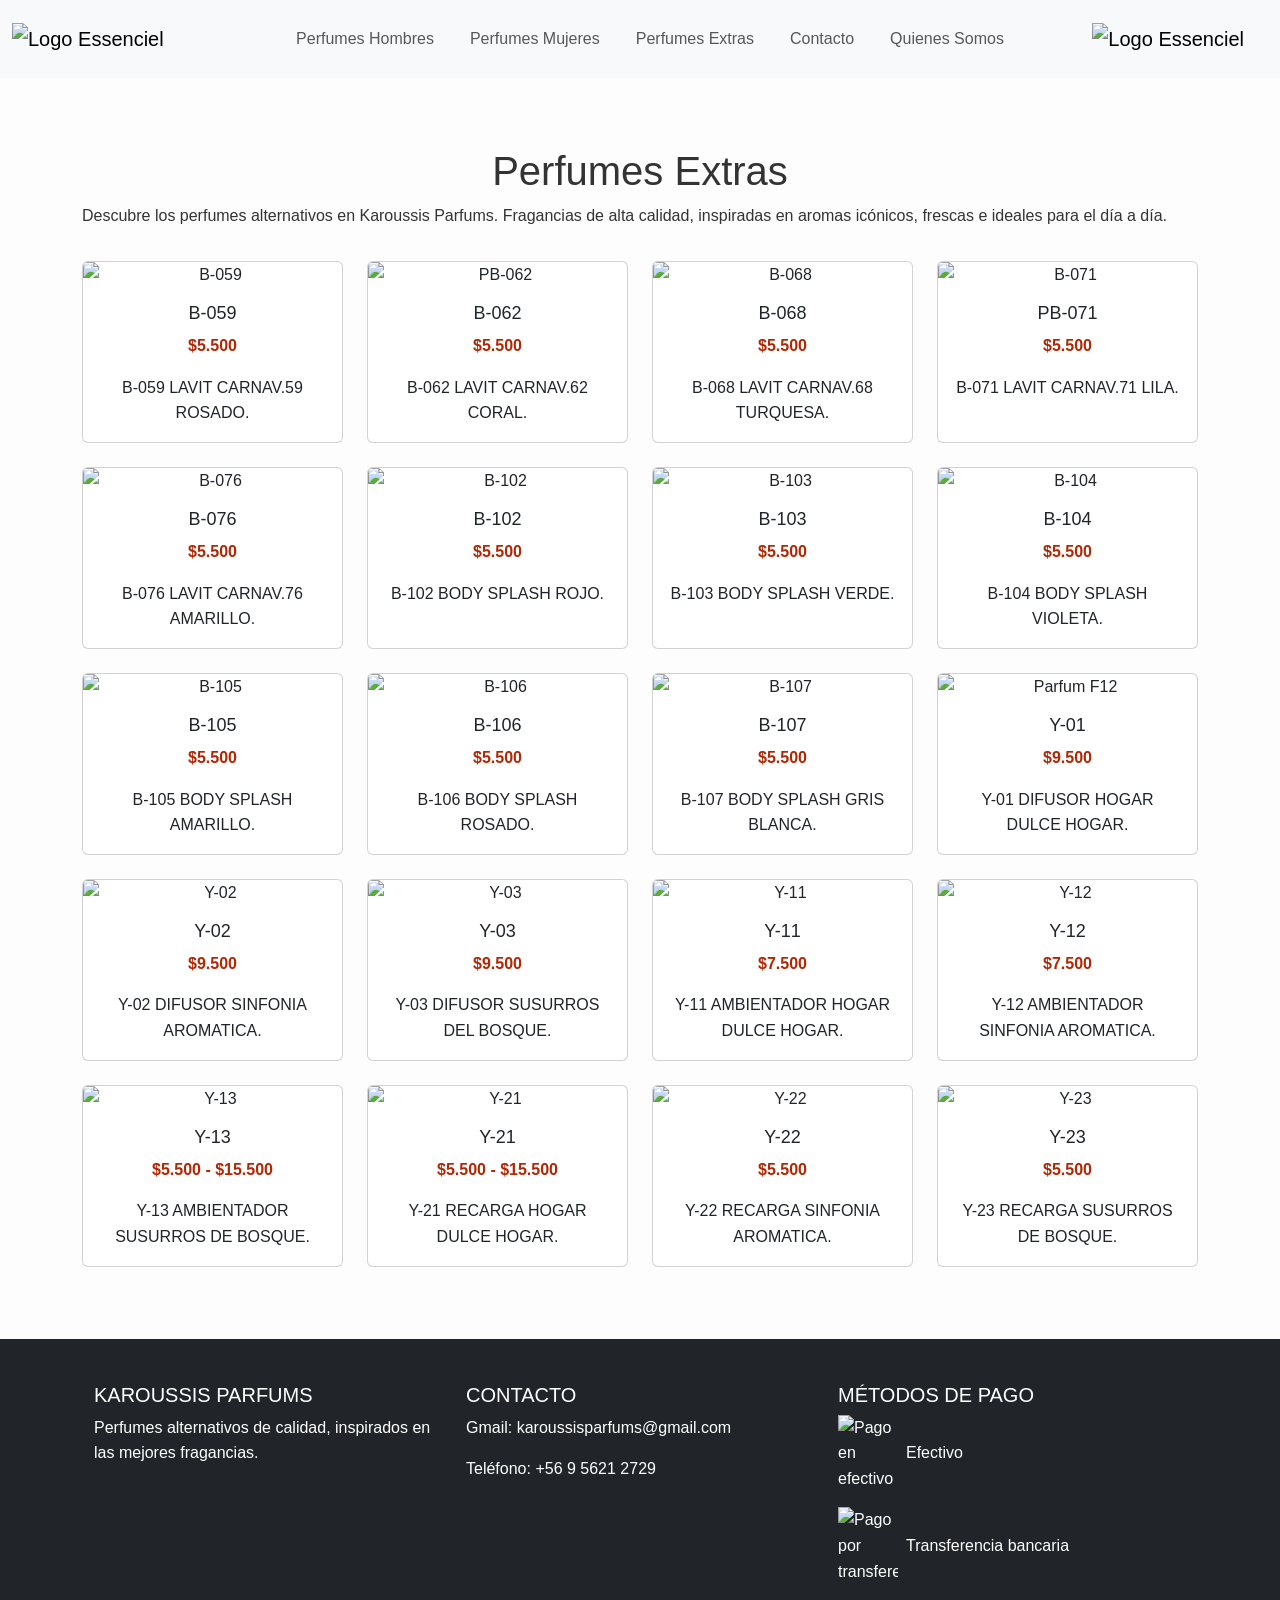
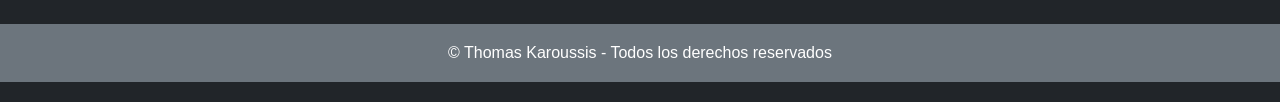
==== extra.html @ a742c935 "Add files via upload" ====
<!DOCTYPE html>
<html lang="es">
<head>
  <meta charset="UTF-8">
  <meta name="viewport" content="width=device-width, initial-scale=1.0">
  <title>Extras</title>
  <!-- Bootstrap CSS -->
  <link href="https://cdn.jsdelivr.net/npm/bootstrap@5.3.3/dist/css/bootstrap.min.css" rel="stylesheet">
  <!-- Tu CSS personalizado -->
  <link rel="stylesheet" href="style.css">
</head>
<body>
  <!-- Header con Bootstrap -->
<nav class="navbar navbar-expand-lg navbar-light bg-light fixed-top">
  <div class="container-fluid">
    <!-- Logo -->
    <a class="navbar-brand d-flex align-items-center" href="index.html">
      <img src="img/Logo.png" alt="Logo Essenciel" class="img-fluid" style="max-height:100px;">
      <!-- Icono de la app -->
      <i class="bi bi-bag-fill ms-2" style="font-size: 1.5rem; color:#333;"></i>
    </a>

    <!-- Botón responsive -->
    <button class="navbar-toggler" type="button" data-bs-toggle="collapse" data-bs-target="#navbarNav"
      aria-controls="navbarNav" aria-expanded="false" aria-label="Toggle navigation">
      <span class="navbar-toggler-icon"></span>
    </button>

    <!-- Menú centrado -->
    <div class="collapse navbar-collapse justify-content-center" id="navbarNav">
      <ul class="navbar-nav">
        <li class="nav-item"><a class="nav-link" href="phombre.html">Perfumes Hombres</a></li>
        <li class="nav-item"><a class="nav-link" href="pmujer.html">Perfumes Mujeres</a></li>
        <li class="nav-item"><a class="nav-link" href="extra.html">Perfumes Extras</a></li>
        <li class="nav-item"><a class="nav-link" href="contacto.html">Contacto</a></li>
        <li class="nav-item"><a class="nav-link" href="quienessomos.html">Quienes Somos</a></li>
      </ul>
    </div>

    <a class="navbar-brand d-flex align-items-center" href="index.html">
      <img src="img/Logo.png" alt="Logo Essenciel" class="img-fluid" style="max-height:100px;">
      <!-- Icono de la app -->
      <i class="bi bi-bag-fill ms-2" style="font-size: 1.5rem; color:#333;"></i>
    </a>
  </div>
</nav>

<style>

    body {
      font-family: Arial, sans-serif;
      margin: 0;
      padding: 0;
      line-height: 1.6;
      background-color: #fdfdfd;
      color: #333;
    }
    section {
      padding: 40px;
      max-width: 900px;
      margin: auto;
    }
    ul {
      list-style: none;
      padding: 0;
    }
    ul li {
      margin: 10px 0;
      padding-left: 20px;
      position: relative;
    }
  </style>

<div class="container mt-5 pt-5">
  <br>
  <br>
  <h1 class="text-center">Perfumes Extras</h1>
  <p class="card-text">Descubre los perfumes alternativos en Karoussis Parfums. Fragancias de alta calidad, inspiradas en aromas icónicos, frescas e ideales para el día a día.</p>
</div>

<!--COLUMNA 1 -->

<div class="container mt-3 pt-3">
  <div class="row">

    <!-- Producto 1 -->
    <div class="col-md-3 mb-4">
      <div class="card text-center h-100 zoom-card" data-bs-toggle="modal" data-bs-target="#perfume1Modal">
        <img src="img/extra/b59/b59100ml.webp" class="card-img-top" alt="B-059">
        <div class="card-body">
          <h5 class="card-title">B-059</h5>
          <p class="text-danger fw-bold">$5.500</p>
          <p class="card-text">B-059 LAVIT CARNAV.59 ROSADO.</p>
        </div>
      </div>
    </div>

    <!-- Producto 2 -->
    <div class="col-md-3 mb-4">
      <div class="card text-center h-100 zoom-card" data-bs-toggle="modal" data-bs-target="#perfume2Modal">
        <img src="img/extra/b62/b62100ml.webp" class="card-img-top" alt="PB-062">
        <div class="card-body">
          <h5 class="card-title">B-062</h5>
          <p class="text-danger fw-bold">$5.500</p>
          <p class="card-text">B-062 LAVIT CARNAV.62 CORAL.</p>
        </div>
      </div>
    </div>

    <!-- Producto 3 -->
    <div class="col-md-3 mb-4">
      <div class="card text-center h-100 zoom-card" data-bs-toggle="modal" data-bs-target="#perfume3Modal">
        <img src="img/extra/b68/b68100ml.webp" class="card-img-top" alt="B-068">
        <div class="card-body">
          <h5 class="card-title">B-068</h5>
          <p class="text-danger fw-bold">$5.500</p>
          <p class="card-text">B-068 LAVIT CARNAV.68 TURQUESA.</p>
        </div>
      </div>
    </div>

    <!-- Producto 4 -->
    <div class="col-md-3 mb-4">
      <div class="card text-center h-100 zoom-card" data-bs-toggle="modal" data-bs-target="#perfume4Modal">
        <img src="img/extra/b71/b71100ml.webp" class="card-img-top" alt="B-071">
        <div class="card-body">
          <h5 class="card-title">PB-071</h5>
          <p class="text-danger fw-bold">$5.500</p>
          <p class="card-text">B-071 LAVIT CARNAV.71 LILA.</p>
        </div>
      </div>
    </div>
  </div>
</div>

<!-- Modal Producto 1 -->
<div class="modal fade" id="perfume1Modal" tabindex="-1" aria-labelledby="perfume1Label" aria-hidden="true">
  <div class="modal-dialog modal-lg">
    <div class="modal-content">
      <!-- Título -->
      <div class="modal-header">
        <h5 class="modal-title" id="perfume1Label">B-059</h5>
        <button type="button" class="btn-close" data-bs-dismiss="modal" aria-label="Cerrar"></button>
      </div>

      <!-- Cuerpo -->
      <div class="modal-body">
        <div class="row">
          <!-- Carrusel a la izquierda -->
          <div class="col-md-6">
            <div id="carouselPerfume1" class="carousel slide" data-bs-ride="carousel">
              <div class="carousel-inner">
                <div class="carousel-item active">
                  <img src="img/extra/b59/b59100ml.webp" class="d-block w-100" alt="Imagen 1">
                </div>
              </div>
            </div>

            <!-- Miniaturas debajo -->
            <div class="d-flex justify-content-center mt-3">
              <img src="img/extra/b59/b59100ml.webp" class="img-thumbnail mx-1" style="width:60px; cursor:pointer;" data-bs-target="#carouselPerfume1" data-bs-slide-to="0">
            </div>
          </div>

          <!-- Texto a la derecha -->
          <div class="col-md-6">
            <p><strong>Precio:</strong> $5.500</p>
            <p>100 ml - <strong>$5.500 - </strong><strong> 2x$10.000</strong></p>
            <p>B-059 LAVIT CARNAV.59 ROSADO</p>
            <p>Inspirados en la energía del verano, estos splash corporales combinan aromas dulces, frescos y tropicales que aportan una sensación inmediata de frescura y bienestar.</p>
          </div>
        </div>
      </div>
    </div>
  </div>
</div>

<!-- Modal Producto 2 -->
<div class="modal fade" id="perfume2Modal" tabindex="-1" aria-labelledby="perfume2Label" aria-hidden="true">
  <div class="modal-dialog modal-lg">
    <div class="modal-content">
      <!-- Título -->
      <div class="modal-header">
        <h5 class="modal-title" id="perfume2Modal">B-062</h5>
        <button type="button" class="btn-close" data-bs-dismiss="modal" aria-label="Cerrar"></button>
      </div>

      <!-- Cuerpo -->
      <div class="modal-body">
        <div class="row">
          <!-- Carrusel a la izquierda -->
          <div class="col-md-6">
            <div id="carouselPerfume2" class="carousel slide" data-bs-ride="carousel">
              <div class="carousel-inner">
                <div class="carousel-item active">
                  <img src="img/extra/b62/b62100ml.webp" class="d-block w-100" alt="Imagen 1">
                </div>
              </div>
            </div>

            <!-- Miniaturas debajo -->
            <div class="d-flex justify-content-center mt-3">
              <img src="img/extra/b62/b62100ml.webp" class="img-thumbnail mx-1" style="width:60px; cursor:pointer;" data-bs-target="#carouselPerfume2" data-bs-slide-to="0">
            </div>
          </div>

          <!-- Texto a la derecha -->
          <div class="col-md-6">
            <p><strong>Precio:</strong> $5.500</p>
            <p>100 ml - <strong>$5.500 - </strong><strong> 2x$10.000</strong></p>
            <p>B-062 LAVIT CARNAV.62 CORAL</p>
            <p>Inspirados en la energía del verano, estos splash corporales combinan aromas dulces, frescos y tropicales que aportan una sensación inmediata de frescura y bienestar.</p>
          </div>
        </div>
      </div>
    </div>
  </div>
</div>

<!-- Modal Producto 3 -->
<div class="modal fade" id="perfume3Modal" tabindex="-1" aria-labelledby="perfume3Modal" aria-hidden="true">
  <div class="modal-dialog modal-lg">
    <div class="modal-content">
      <!-- Título -->
      <div class="modal-header">
        <h5 class="modal-title" id="perfume3Modal">B-068</h5>
        <button type="button" class="btn-close" data-bs-dismiss="modal" aria-label="Cerrar"></button>
      </div>

      <!-- Cuerpo -->
      <div class="modal-body">
        <div class="row">
          <!-- Carrusel a la izquierda -->
          <div class="col-md-6">
            <div id="carouselPerfume3" class="carousel slide" data-bs-ride="carousel">
              <div class="carousel-inner">
                <div class="carousel-item active">
                  <img src="img/extra/b68/b68100ml.webp" class="d-block w-100" alt="Imagen 1">
                </div>
              </div>
            </div>

            <!-- Miniaturas debajo -->
            <div class="d-flex justify-content-center mt-3">
              <img src="img/extra/b68/b68100ml.webp" class="img-thumbnail mx-1" style="width:60px; cursor:pointer;" data-bs-target="#carouselPerfume3" data-bs-slide-to="0">
            </div>
          </div>

          <!-- Texto a la derecha -->
          <div class="col-md-6">
            <p><strong>Precio:</strong> $5.500</p>
            <p>100 ml - <strong>$5.500 - </strong><strong> 2x$10.000</strong></p>
            <p>B-068 LAVIT CARNAV.68 TURQUESA</p>
            <p>Inspirados en la energía del verano, estos splash corporales combinan aromas dulces, frescos y tropicales que aportan una sensación inmediata de frescura y bienestar.</p>
          </div>
        </div>
      </div>
    </div>
  </div>
</div>

<!-- Modal Producto 4 -->
<div class="modal fade" id="perfume4Modal" tabindex="-1" aria-labelledby="perfume4Modal" aria-hidden="true">
  <div class="modal-dialog modal-lg">
    <div class="modal-content">
      <!-- Título -->
      <div class="modal-header">
        <h5 class="modal-title" id="perfume4Modal">B-071</h5>
        <button type="button" class="btn-close" data-bs-dismiss="modal" aria-label="Cerrar"></button>
      </div>

      <!-- Cuerpo -->
      <div class="modal-body">
        <div class="row">
          <!-- Carrusel a la izquierda -->
          <div class="col-md-6">
            <div id="carouselPerfume4" class="carousel slide" data-bs-ride="carousel">
              <div class="carousel-inner">
                <div class="carousel-item active">
                  <img src="img/extra/b71/b71100ml.webp" class="d-block w-100" alt="Imagen 1">
                </div>
              </div>
            </div>

            <!-- Miniaturas debajo -->
            <div class="d-flex justify-content-center mt-3">
              <img src="img/extra/b71/b71100ml.webp" class="img-thumbnail mx-1" style="width:60px; cursor:pointer;" data-bs-target="#carouselPerfume4" data-bs-slide-to="0">
            </div>
          </div>

          <!-- Texto a la derecha -->
          <div class="col-md-6">
            <p><strong>Precio:</strong> $5.500</p>
            <p>100 ml - <strong>$5.500 - </strong><strong> 2x$10.000</strong></p>
            <p>B-071 LAVIT CARNAV.71 LILA</p>
            <p>Inspirados en la energía del verano, estos splash corporales combinan aromas dulces, frescos y tropicales que aportan una sensación inmediata de frescura y bienestar.</p>
          </div>
        </div>
      </div>
    </div>
  </div>
</div>

<!--COLUMNA 2 -->

<div class="container">
  <div class="row">

    <!-- Producto 5 -->
    <div class="col-md-3 mb-4">
      <div class="card text-center h-100 zoom-card" data-bs-toggle="modal" data-bs-target="#perfume5Modal">
        <img src="img/extra/b76/b76100ml.webp" class="card-img-top" alt="B-076">
        <div class="card-body">
          <h5 class="card-title">B-076</h5>
          <p class="text-danger fw-bold">$5.500</p>
          <p class="card-text">B-076 LAVIT CARNAV.76 AMARILLO.</p>
        </div>
      </div>
    </div>

    <!-- Producto 6 -->
    <div class="col-md-3 mb-4">
      <div class="card text-center h-100 zoom-card" data-bs-toggle="modal" data-bs-target="#perfume6Modal">
        <img src="img/extra/b102/b102210ml.webp" class="card-img-top" alt="B-102">
        <div class="card-body">
          <h5 class="card-title">B-102</h5>
          <p class="text-danger fw-bold">$5.500</p>
          <p class="card-text">B-102 BODY SPLASH ROJO.</p>
        </div>
      </div>
    </div>

    <!-- Producto 7 -->
    <div class="col-md-3 mb-4">
      <div class="card text-center h-100 zoom-card" data-bs-toggle="modal" data-bs-target="#perfume7Modal">
        <img src="img/extra/b103/b103210ml.webp" class="card-img-top" alt="B-103">
        <div class="card-body">
          <h5 class="card-title">B-103</h5>
          <p class="text-danger fw-bold">$5.500</p>
          <p class="card-text">B-103 BODY SPLASH VERDE.</p>
        </div>
      </div>
    </div>

    <!-- Producto 8 -->
    <div class="col-md-3 mb-4">
      <div class="card text-center h-100 zoom-card" data-bs-toggle="modal" data-bs-target="#perfume8Modal">
        <img src="img/extra/b104/b104210ml.webp" class="card-img-top" alt="B-104">
        <div class="card-body">
          <h5 class="card-title">B-104</h5>
          <p class="text-danger fw-bold">$5.500</p>
          <p class="card-text">B-104 BODY SPLASH VIOLETA.</p>
        </div>
      </div>
    </div>
  </div>
</div>

<!-- Modal Producto 5 -->
<div class="modal fade" id="perfume5Modal" tabindex="-1" aria-labelledby="perfume5Label" aria-hidden="true">
  <div class="modal-dialog modal-lg">
    <div class="modal-content">
      <!-- Título -->
      <div class="modal-header">
        <h5 class="modal-title" id="perfume5Label">B-076</h5>
        <button type="button" class="btn-close" data-bs-dismiss="modal" aria-label="Cerrar"></button>
      </div>

      <!-- Cuerpo -->
      <div class="modal-body">
        <div class="row">
          <!-- Carrusel a la izquierda -->
          <div class="col-md-6">
            <div id="carouselPerfume5" class="carousel slide" data-bs-ride="carousel">
              <div class="carousel-inner">
                <div class="carousel-item active">
                  <img src="img/extra/b76/b76100ml.webp" class="d-block w-100" alt="Imagen 1">
                </div>
              </div>
            </div>

            <!-- Miniaturas debajo -->
            <div class="d-flex justify-content-center mt-3">
              <img src="img/extra/b76/b76100ml.webp" class="img-thumbnail mx-1" style="width:60px; cursor:pointer;" data-bs-target="#carouselPerfume5" data-bs-slide-to="0">
            </div>
          </div>

          <!-- Texto a la derecha -->
          <div class="col-md-6">
            <p><strong>Precio:</strong> $5.500</p>
            <p>100 ml - <strong>$5.500 - </strong><strong> 2x$10.000</strong></p>
            <p>B-076 LAVIT CARNAV.76 AMARILLO</p>
            <p>Inspirados en la energía del verano, estos splash corporales combinan aromas dulces, frescos y tropicales que aportan una sensación inmediata de frescura y bienestar.</p>
          </div>
        </div>
      </div>
    </div>
  </div>
</div>

<!-- Modal Producto 6 -->
<div class="modal fade" id="perfume6Modal" tabindex="-1" aria-labelledby="perfume6Label" aria-hidden="true">
  <div class="modal-dialog modal-lg">
    <div class="modal-content">
      <!-- Título -->
      <div class="modal-header">
        <h5 class="modal-title" id="perfume6Modal">B-102</h5>
        <button type="button" class="btn-close" data-bs-dismiss="modal" aria-label="Cerrar"></button>
      </div>

      <!-- Cuerpo -->
      <div class="modal-body">
        <div class="row">
          <!-- Carrusel a la izquierda -->
          <div class="col-md-6">
            <div id="carouselPerfume6" class="carousel slide" data-bs-ride="carousel">
              <div class="carousel-inner">
                <div class="carousel-item active">
                  <img src="img/extra/b102/b102210ml.webp" class="d-block w-100" alt="Imagen 1">
                </div>
              </div>
            </div>

            <!-- Miniaturas debajo -->
            <div class="d-flex justify-content-center mt-3">
              <img src="img/extra/b102/b102210ml.webp" class="img-thumbnail mx-1" style="width:60px; cursor:pointer;" data-bs-target="#carouselPerfume6" data-bs-slide-to="0">
            </div>
          </div>

          <!-- Texto a la derecha -->
          <div class="col-md-6">
            <p><strong>Precio:</strong> $5.500</p>
            <p>210 ml - <strong>$5.500 - </strong><strong> 2x$10.000</strong></p>
            <p>B-102 BODY SPLASH ROJO</p>
            <p>Tiene un toque frutal que la hace muy agradable y ligera, ideal para el uso diario. Además, suele tener notas de fondo que aportan una sensación de suavidad y calidez, lo que la convierte en una opción perfecta para quienes buscan un perfume que sea tanto refrescante como envolvente. ¡Es una fragancia que seguramente te hará sentir fresca y vibrante!</p>
          </div>
        </div>
      </div>
    </div>
  </div>
</div>

<!-- Modal Producto 7 -->
<div class="modal fade" id="perfume7Modal" tabindex="-1" aria-labelledby="perfume7Modal" aria-hidden="true">
  <div class="modal-dialog modal-lg">
    <div class="modal-content">
      <!-- Título -->
      <div class="modal-header">
        <h5 class="modal-title" id="perfume7Modal">B-103</h5>
        <button type="button" class="btn-close" data-bs-dismiss="modal" aria-label="Cerrar"></button>
      </div>

      <!-- Cuerpo -->
      <div class="modal-body">
        <div class="row">
          <!-- Carrusel a la izquierda -->
          <div class="col-md-6">
            <div id="carouselPerfume7" class="carousel slide" data-bs-ride="carousel">
              <div class="carousel-inner">
                <div class="carousel-item active">
                  <img src="img/extra/b103/b103210ml.webp" class="d-block w-100" alt="Imagen 1">
                </div>
              </div>
            </div>

            <!-- Miniaturas debajo -->
            <div class="d-flex justify-content-center mt-3">
              <img src="img/extra/b103/b103210ml.webp" class="img-thumbnail mx-1" style="width:60px; cursor:pointer;" data-bs-target="#carouselPerfume7" data-bs-slide-to="0">
            </div>
          </div>

          <!-- Texto a la derecha -->
          <div class="col-md-6">
            <p><strong>Precio:</strong> $5.500</p>
            <p>210 ml - <strong>$5.500 - </strong><strong> 2x$10.000</strong></p>
            <p>B-103 BODY SPLASH VERDE</p>
            <p>Tiene un toque frutal que la hace muy agradable y ligera, ideal para el uso diario. Además, suele tener notas de fondo que aportan una sensación de suavidad y calidez, lo que la convierte en una opción perfecta para quienes buscan un perfume que sea tanto refrescante como envolvente. ¡Es una fragancia que seguramente te hará sentir fresca y vibrante!</p>
          </div>
        </div>
      </div>
    </div>
  </div>
</div>

<!-- Modal Producto 8 -->
<div class="modal fade" id="perfume8Modal" tabindex="-1" aria-labelledby="perfume8Modal" aria-hidden="true">
  <div class="modal-dialog modal-lg">
    <div class="modal-content">
      <!-- Título -->
      <div class="modal-header">
        <h5 class="modal-title" id="perfume8Modal">B-104</h5>
        <button type="button" class="btn-close" data-bs-dismiss="modal" aria-label="Cerrar"></button>
      </div>

      <!-- Cuerpo -->
      <div class="modal-body">
        <div class="row">
          <!-- Carrusel a la izquierda -->
          <div class="col-md-6">
            <div id="carouselPerfume8" class="carousel slide" data-bs-ride="carousel">
              <div class="carousel-inner">
                <div class="carousel-item active">
                  <img src="img/extra/b104/b104210ml.webp" class="d-block w-100" alt="Imagen 1">
                </div>
              </div>
            </div>

            <!-- Miniaturas debajo -->
            <div class="d-flex justify-content-center mt-3">
              <img src="img/extra/b104/b104210ml.webp" class="img-thumbnail mx-1" style="width:60px; cursor:pointer;" data-bs-target="#carouselPerfume8" data-bs-slide-to="0">
            </div>
          </div>

          <!-- Texto a la derecha -->
          <div class="col-md-6">
            <p><strong>Precio:</strong> $5.500</p>
            <p>210 ml - <strong>$5.500 - </strong><strong> 2x$10.000</strong></p>
            <p>B-104 BODY SPLASH VIOLETA</p>
            <p>Tiene un toque frutal que la hace muy agradable y ligera, ideal para el uso diario. Además, suele tener notas de fondo que aportan una sensación de suavidad y calidez, lo que la convierte en una opción perfecta para quienes buscan un perfume que sea tanto refrescante como envolvente. ¡Es una fragancia que seguramente te hará sentir fresca y vibrante!</p>
          </div>
        </div>
      </div>
    </div>
  </div>
</div>

<!--COLUMNA 3 -->

<div class="container">
  <div class="row">

    <!-- Producto 9 -->
    <div class="col-md-3 mb-4">
      <div class="card text-center h-100 zoom-card" data-bs-toggle="modal" data-bs-target="#perfume9Modal">
        <img src="img/extra/b105/b105210ml.webp" class="card-img-top" alt="B-105">
        <div class="card-body">
          <h5 class="card-title">B-105</h5>
          <p class="text-danger fw-bold">$5.500</p>
          <p class="card-text">B-105 BODY SPLASH AMARILLO.</p>
        </div>
      </div>
    </div>

    <!-- Producto 10 -->
    <div class="col-md-3 mb-4">
      <div class="card text-center h-100 zoom-card" data-bs-toggle="modal" data-bs-target="#perfume10Modal">
        <img src="img/extra/b106/b106210ml.webp" class="card-img-top" alt="B-106">
        <div class="card-body">
          <h5 class="card-title">B-106</h5>
          <p class="text-danger fw-bold">$5.500</p>
          <p class="card-text">B-106 BODY SPLASH ROSADO.</p>
        </div>
      </div>
    </div>

    <!-- Producto 11 -->
    <div class="col-md-3 mb-4">
      <div class="card text-center h-100 zoom-card" data-bs-toggle="modal" data-bs-target="#perfume11Modal">
        <img src="img/extra/b107/b107210ml.webp" class="card-img-top" alt="B-107">
        <div class="card-body">
          <h5 class="card-title">B-107</h5>
          <p class="text-danger fw-bold">$5.500</p>
          <p class="card-text">B-107 BODY SPLASH GRIS BLANCA.</p>
        </div>
      </div>
    </div>

    <!-- Producto 12 -->
    <div class="col-md-3 mb-4">
      <div class="card text-center h-100 zoom-card" data-bs-toggle="modal" data-bs-target="#perfume12Modal">
        <img src="img/extra/y01/y1.webp" class="card-img-top" alt="Parfum F12">
        <div class="card-body">
          <h5 class="card-title">Y-01</h5>
          <p class="text-danger fw-bold">$9.500</p>
          <p class="card-text">Y-01 DIFUSOR HOGAR DULCE HOGAR.</p>
        </div>
      </div>
    </div>
  </div>
</div>

<!-- Modal Producto 9 -->
<div class="modal fade" id="perfume9Modal" tabindex="-1" aria-labelledby="perfume9Label" aria-hidden="true">
  <div class="modal-dialog modal-lg">
    <div class="modal-content">
      <!-- Título -->
      <div class="modal-header">
        <h5 class="modal-title" id="perfume9Modal">B-105</h5>
        <button type="button" class="btn-close" data-bs-dismiss="modal" aria-label="Cerrar"></button>
      </div>

      <!-- Cuerpo -->
      <div class="modal-body">
        <div class="row">
          <!-- Carrusel a la izquierda -->
          <div class="col-md-6">
            <div id="carouselPerfume9" class="carousel slide" data-bs-ride="carousel">
              <div class="carousel-inner">
                <div class="carousel-item active">
                  <img src="img/extra/b105/b105210ml.webp" class="d-block w-100" alt="Imagen 1">
                </div>
              </div>
            </div>

            <!-- Miniaturas debajo -->
            <div class="d-flex justify-content-center mt-3">
              <img src="img/extra/b105/b105210ml.webp" class="img-thumbnail mx-1" style="width:60px; cursor:pointer;" data-bs-target="#carouselPerfume9" data-bs-slide-to="0">
            </div>
          </div>

          <!-- Texto a la derecha -->
          <div class="col-md-6">
            <p><strong>Precio:</strong> $5.500</p>
            <p>210 ml - <strong>$5.500 - </strong><strong> 2x$10.000</strong></p>
            <p>B-105 BODY SPLASH AMARILLO</p>
            <p>Tiene un toque frutal que la hace muy agradable y ligera, ideal para el uso diario. Además, suele tener notas de fondo que aportan una sensación de suavidad y calidez, lo que la convierte en una opción perfecta para quienes buscan un perfume que sea tanto refrescante como envolvente. ¡Es una fragancia que seguramente te hará sentir fresca y vibrante!</p>
          </div>
        </div>
      </div>
    </div>
  </div>
</div>

<!-- Modal Producto 10 -->
<div class="modal fade" id="perfume10Modal" tabindex="-1" aria-labelledby="perfume10Label" aria-hidden="true">
  <div class="modal-dialog modal-lg">
    <div class="modal-content">
      <!-- Título -->
      <div class="modal-header">
        <h5 class="modal-title" id="perfume10Modal">B-106</h5>
        <button type="button" class="btn-close" data-bs-dismiss="modal" aria-label="Cerrar"></button>
      </div>

      <!-- Cuerpo -->
      <div class="modal-body">
        <div class="row">
          <!-- Carrusel a la izquierda -->
          <div class="col-md-6">
            <div id="carouselPerfume10" class="carousel slide" data-bs-ride="carousel">
              <div class="carousel-inner">
                <div class="carousel-item active">
                  <img src="img/extra/b106/b106210ml.webp" class="d-block w-100" alt="Imagen 1">
                </div>
              </div>
            </div>

            <!-- Miniaturas debajo -->
            <div class="d-flex justify-content-center mt-3">
              <img src="img/extra/b106/b106210ml.webp" class="img-thumbnail mx-1" style="width:60px; cursor:pointer;" data-bs-target="#carouselPerfume10" data-bs-slide-to="0">
            </div>
          </div>

          <!-- Texto a la derecha -->
          <div class="col-md-6">
            <p><strong>Precio:</strong> $5.500</p>
            <p>210 ml - <strong>$5.500 - </strong><strong> 2x$10.000</strong></p>
            <p>B-106 BODY SPLASH ROSADO</p>
            <p>Tiene un toque frutal que la hace muy agradable y ligera, ideal para el uso diario. Además, suele tener notas de fondo que aportan una sensación de suavidad y calidez, lo que la convierte en una opción perfecta para quienes buscan un perfume que sea tanto refrescante como envolvente. ¡Es una fragancia que seguramente te hará sentir fresca y vibrante!</p>
          </div>
        </div>
      </div>
    </div>
  </div>
</div>

<!-- Modal Producto 11 -->
<div class="modal fade" id="perfume11Modal" tabindex="-1" aria-labelledby="perfume11Modal" aria-hidden="true">
  <div class="modal-dialog modal-lg">
    <div class="modal-content">
      <!-- Título -->
      <div class="modal-header">
        <h5 class="modal-title" id="perfume11Modal">B-107</h5>
        <button type="button" class="btn-close" data-bs-dismiss="modal" aria-label="Cerrar"></button>
      </div>

      <!-- Cuerpo -->
      <div class="modal-body">
        <div class="row">
          <!-- Carrusel a la izquierda -->
          <div class="col-md-6">
            <div id="carouselPerfume11" class="carousel slide" data-bs-ride="carousel">
              <div class="carousel-inner">
                <div class="carousel-item active">
                  <img src="img/extra/b107/b107210ml.webp" class="d-block w-100" alt="Imagen 1">
                </div>
              </div>
            </div>

            <!-- Miniaturas debajo -->
            <div class="d-flex justify-content-center mt-3">
              <img src="img/extra/b107/b107210ml.webp" class="img-thumbnail mx-1" style="width:60px; cursor:pointer;" data-bs-target="#carouselPerfume11" data-bs-slide-to="0">
            </div>
          </div>

          <!-- Texto a la derecha -->
          <div class="col-md-6">
            <p><strong>Precio:</strong> $5.500</p>
            <p>210 ml - <strong>$5.500 - </strong><strong> 2x$10.000</strong></p>
            <p>B-107 BODY SPLASH GRIS BLANCA</p>
            <p>Tiene un toque frutal que la hace muy agradable y ligera, ideal para el uso diario. Además, suele tener notas de fondo que aportan una sensación de suavidad y calidez, lo que la convierte en una opción perfecta para quienes buscan un perfume que sea tanto refrescante como envolvente. ¡Es una fragancia que seguramente te hará sentir fresca y vibrante!</p>
          </div>
        </div>
      </div>
    </div>
  </div>
</div>

<!-- Modal Producto 12 -->
<div class="modal fade" id="perfume12Modal" tabindex="-1" aria-labelledby="perfume12Modal" aria-hidden="true">
  <div class="modal-dialog modal-lg">
    <div class="modal-content">
      <!-- Título -->
      <div class="modal-header">
        <h5 class="modal-title" id="perfume12Modal">Y-01</h5>
        <button type="button" class="btn-close" data-bs-dismiss="modal" aria-label="Cerrar"></button>
      </div>

      <!-- Cuerpo -->
      <div class="modal-body">
        <div class="row">
          <!-- Carrusel a la izquierda -->
          <div class="col-md-6">
            <div id="carouselPerfume12" class="carousel slide" data-bs-ride="carousel">
              <div class="carousel-inner">
                <div class="carousel-item active">
                  <img src="img/extra/y01/y1.webp" class="d-block w-100" alt="Imagen 1">
                </div>
              </div>
            </div>

            <!-- Miniaturas debajo -->
            <div class="d-flex justify-content-center mt-3">
              <img src="img/extra/y01/y1.webp" class="img-thumbnail mx-1" style="width:60px; cursor:pointer;" data-bs-target="#carouselPerfume12" data-bs-slide-to="0">
            </div>
          </div>

          <!-- Texto a la derecha -->
          <div class="col-md-6">
            <p><strong>Precio:</strong> $9.500</p>
            <p>150 ml - <strong>$9.500 - </strong><strong> 2x$18.000</strong></p>
            <p>Y-01 DIFUSOR HOGAR DULCE HOGAR</p>
            <p>El difusor tiene un diseño en colores Transparente y plata, que se integra perfectamente en cualquier decoración, aportando un toque de distinción y elegancia. Su uso principal es para ambientar espacios, creando un ambiente acogedor y agradable, gracias a sus Aromas Frutales y Florales.</p>
          </div>
        </div>
      </div>
    </div>
  </div>
</div>

<!--COLUMNA 4 -->

<div class="container">
  <div class="row">

    <!-- Producto 13 -->
    <div class="col-md-3 mb-4">
      <div class="card text-center h-100 zoom-card" data-bs-toggle="modal" data-bs-target="#perfume13Modal">
        <img src="img/extra/y02/y2.webp" class="card-img-top" alt="Y-02">
        <div class="card-body">
          <h5 class="card-title">Y-02</h5>
          <p class="text-danger fw-bold">$9.500</p>
          <p class="card-text">Y-02 DIFUSOR SINFONIA AROMATICA.</p>
        </div>
      </div>
    </div>

    <!-- Producto 14 -->
    <div class="col-md-3 mb-4">
      <div class="card text-center h-100 zoom-card" data-bs-toggle="modal" data-bs-target="#perfume14Modal">
        <img src="img/extra/y03/y3.webp" class="card-img-top" alt="Y-03">
        <div class="card-body">
          <h5 class="card-title">Y-03</h5>
          <p class="text-danger fw-bold">$9.500</p>
          <p class="card-text">Y-03 DIFUSOR SUSURROS DEL BOSQUE.</p>
        </div>
      </div>
    </div>

    <!-- Producto 15 -->
    <div class="col-md-3 mb-4">
      <div class="card text-center h-100 zoom-card" data-bs-toggle="modal" data-bs-target="#perfume15Modal">
        <img src="img/extra/y11/y11.webp" class="card-img-top" alt="Y-11">
        <div class="card-body">
          <h5 class="card-title">Y-11</h5>
          <p class="text-danger fw-bold">$7.500</p>
          <p class="card-text">Y-11 AMBIENTADOR HOGAR DULCE HOGAR.</p>
        </div>
      </div>
    </div>

    <!-- Producto 16 -->
    <div class="col-md-3 mb-4">
      <div class="card text-center h-100 zoom-card" data-bs-toggle="modal" data-bs-target="#perfume16Modal">
        <img src="img/extra/y12/y12.webp" class="card-img-top" alt="Y-12">
        <div class="card-body">
          <h5 class="card-title">Y-12</h5>
          <p class="text-danger fw-bold">$7.500</p>
          <p class="card-text">Y-12 AMBIENTADOR SINFONIA AROMATICA.</p>
        </div>
      </div>
    </div>
  </div>
</div>

<!-- Modal Producto 13 -->
<div class="modal fade" id="perfume13Modal" tabindex="-1" aria-labelledby="perfume13Label" aria-hidden="true">
  <div class="modal-dialog modal-lg">
    <div class="modal-content">
      <!-- Título -->
      <div class="modal-header">
        <h5 class="modal-title" id="perfume13Label">Y-02</h5>
        <button type="button" class="btn-close" data-bs-dismiss="modal" aria-label="Cerrar"></button>
      </div>

      <!-- Cuerpo -->
      <div class="modal-body">
        <div class="row">
          <!-- Carrusel a la izquierda -->
          <div class="col-md-6">
            <div id="carouselPerfume13" class="carousel slide" data-bs-ride="carousel">
              <div class="carousel-inner">
                <div class="carousel-item active">
                  <img src="img/extra/y02/y2.webp" class="d-block w-100" alt="Imagen 1">
                </div>
              </div>
            </div>

            <!-- Miniaturas debajo -->
            <div class="d-flex justify-content-center mt-3">
              <img src="img/extra/y02/y2.webp" class="img-thumbnail mx-1" style="width:60px; cursor:pointer;" data-bs-target="#carouselPerfume13" data-bs-slide-to="0">
            </div>
          </div>

          <!-- Texto a la derecha -->
          <div class="col-md-6">
            <p><strong>Precio:</strong> $9.500</p>
            <p>150 ml - <strong>$9.500 - </strong><strong> 2x$18.000</strong></p>
            <p>Y-02 DIFUSOR SINFONIA AROMATICA</p>
            <p>El difusor tiene un diseño en colores Transparente y plata, que se integra perfectamente en cualquier decoración, aportando un toque de distinción y elegancia. Su uso principal es para ambientar espacios, creando un ambiente acogedor y agradable, gracias a sus Aromas Frutales y Florales.</p>
          </div>
        </div>
      </div>
    </div>
  </div>
</div>

<!-- Modal Producto 14 -->
<div class="modal fade" id="perfume14Modal" tabindex="-1" aria-labelledby="perfume14Label" aria-hidden="true">
  <div class="modal-dialog modal-lg">
    <div class="modal-content">
      <!-- Título -->
      <div class="modal-header">
        <h5 class="modal-title" id="perfume14Modal">PY-03</h5>
        <button type="button" class="btn-close" data-bs-dismiss="modal" aria-label="Cerrar"></button>
      </div>

      <!-- Cuerpo -->
      <div class="modal-body">
        <div class="row">
          <!-- Carrusel a la izquierda -->
          <div class="col-md-6">
            <div id="carouselPerfume14" class="carousel slide" data-bs-ride="carousel">
              <div class="carousel-inner">
                <div class="carousel-item active">
                  <img src="img/extra/y03/y3.webp" class="d-block w-100" alt="Imagen 1">
                </div>
              </div>
            </div>

            <!-- Miniaturas debajo -->
            <div class="d-flex justify-content-center mt-3">
              <img src="img/extra/y03/y3.webp" class="img-thumbnail mx-1" style="width:60px; cursor:pointer;" data-bs-target="#carouselPerfume14" data-bs-slide-to="0">
            </div>
          </div>

          <!-- Texto a la derecha -->
          <div class="col-md-6">
            <p><strong>Precio:</strong> $9.500</p>
            <p>150 ml - <strong>$9.500 - </strong><strong> 2x$18.000</strong></p>
            <p>Y-03 DIFUSOR SUSURROS DEL BOSQUE</p>
            <p>El difusor tiene un diseño en colores Transparente y plata, que se integra perfectamente en cualquier decoración, aportando un toque de distinción y elegancia. Su uso principal es para ambientar espacios, creando un ambiente acogedor y agradable, gracias a sus Aromas Frutales y Florales.</p>
          </div>
        </div>
      </div>
    </div>
  </div>
</div>

<!-- Modal Producto 15 -->
<div class="modal fade" id="perfume15Modal" tabindex="-1" aria-labelledby="perfume15Modal" aria-hidden="true">
  <div class="modal-dialog modal-lg">
    <div class="modal-content">
      <!-- Título -->
      <div class="modal-header">
        <h5 class="modal-title" id="perfume15Modal">Y-11</h5>
        <button type="button" class="btn-close" data-bs-dismiss="modal" aria-label="Cerrar"></button>
      </div>

      <!-- Cuerpo -->
      <div class="modal-body">
        <div class="row">
          <!-- Carrusel a la izquierda -->
          <div class="col-md-6">
            <div id="carouselPerfume15" class="carousel slide" data-bs-ride="carousel">
              <div class="carousel-inner">
                <div class="carousel-item active">
                  <img src="img/extra/y11/y11.webp" class="d-block w-100" alt="Imagen 1">
                </div>
              </div>
            </div>

            <!-- Miniaturas debajo -->
            <div class="d-flex justify-content-center mt-3">
              <img src="img/extra/y11/y11.webp" class="img-thumbnail mx-1" style="width:60px; cursor:pointer;" data-bs-target="#carouselPerfume15" data-bs-slide-to="0">
            </div>
          </div>

          <!-- Texto a la derecha -->
          <div class="col-md-6">
            <p><strong>Precio:</strong> $7.500</p>
            <p>350 ml - <strong>$7.500 - </strong><strong> 2x$14.000</strong></p>
            <p>Y-11 AMBIENTADOR HOGAR DULCE HOGAR</p>
            <p>Es una fragancia premium de la familia olfativa floral-frutal-oriental. Está diseñado específicamente para transformar la atmósfera de espacios interiores, aportando una sensación de calidez, limpieza y bienestar.</p>
          </div>
        </div>
      </div>
    </div>
  </div>
</div>

<!-- Modal Producto 16 -->
<div class="modal fade" id="perfume16Modal" tabindex="-1" aria-labelledby="perfume16Modal" aria-hidden="true">
  <div class="modal-dialog modal-lg">
    <div class="modal-content">
      <!-- Título -->
      <div class="modal-header">
        <h5 class="modal-title" id="perfume16Modal">Y-12</h5>
        <button type="button" class="btn-close" data-bs-dismiss="modal" aria-label="Cerrar"></button>
      </div>

      <!-- Cuerpo -->
      <div class="modal-body">
        <div class="row">
          <!-- Carrusel a la izquierda -->
          <div class="col-md-6">
            <div id="carouselPerfume16" class="carousel slide" data-bs-ride="carousel">
              <div class="carousel-inner">
                <div class="carousel-item active">
                  <img src="img/extra/y12/y12.webp" class="d-block w-100" alt="Imagen 1">
                </div>
              </div>
            </div>

            <!-- Miniaturas debajo -->
            <div class="d-flex justify-content-center mt-3">
              <img src="img/extra/y12/y12.webp" class="img-thumbnail mx-1" style="width:60px; cursor:pointer;" data-bs-target="#carouselPerfume16" data-bs-slide-to="0">
            </div>
          </div>

          <!-- Texto a la derecha -->
          <div class="col-md-6">
            <p><strong>Precio:</strong> $7.500</p>
            <p>350 ml - <strong>$7.500 - </strong><strong> 2x$14.000</strong></p>
            <p>Y-12 AMBIENTADOR SINFONIA AROMATICA</p>
            <p>Es una fragancia premium de la familia olfativa floral-frutal-citrico. Está diseñado específicamente para transformar la atmósfera de espacios interiores, aportando una sensación de calidez, limpieza y bienestar.</p>
          </div>
        </div>
      </div>
    </div>
  </div>
</div>

<!--COLUMNA 5 -->

<div class="container">
  <div class="row">

    <!-- Producto 17 -->
    <div class="col-md-3 mb-4">
      <div class="card text-center h-100 zoom-card" data-bs-toggle="modal" data-bs-target="#perfume17Modal">
        <img src="img/extra/y13/y13.webp" class="card-img-top" alt="Y-13">
        <div class="card-body">
          <h5 class="card-title">Y-13</h5>
          <p class="text-danger fw-bold">$5.500 - $15.500</p>
          <p class="card-text">Y-13 AMBIENTADOR SUSURROS DE BOSQUE.</p>
        </div>
      </div>
    </div>

    <!-- Producto 18 -->
    <div class="col-md-3 mb-4">
      <div class="card text-center h-100 zoom-card" data-bs-toggle="modal" data-bs-target="#perfume18Modal">
        <img src="img/extra/y21/y21.webp" class="card-img-top" alt="Y-21">
        <div class="card-body">
          <h5 class="card-title">Y-21</h5>
          <p class="text-danger fw-bold">$5.500 - $15.500</p>
          <p class="card-text">Y-21 RECARGA HOGAR DULCE HOGAR.</p>
        </div>
      </div>
    </div>

    <!-- Producto 19 -->
    <div class="col-md-3 mb-4">
      <div class="card text-center h-100 zoom-card" data-bs-toggle="modal" data-bs-target="#perfume19Modal">
        <img src="img/extra/y22/y22.webp" class="card-img-top" alt="Y-22">
        <div class="card-body">
          <h5 class="card-title">Y-22</h5>
          <p class="text-danger fw-bold">$5.500</p>
          <p class="card-text">Y-22 RECARGA SINFONIA AROMATICA.</p>
        </div>
      </div>
    </div>

    <!-- Producto 20 -->
    <div class="col-md-3 mb-4">
      <div class="card text-center h-100 zoom-card" data-bs-toggle="modal" data-bs-target="#perfume20Modal">
        <img src="img/extra/y23/y23.webp" class="card-img-top" alt="Y-23">
        <div class="card-body">
          <h5 class="card-title">Y-23</h5>
          <p class="text-danger fw-bold">$5.500</p>
          <p class="card-text">Y-23 RECARGA SUSURROS DE BOSQUE.</p>
        </div>
      </div>
    </div>
  </div>
</div>

<!-- Modal Producto 17 -->
<div class="modal fade" id="perfume17Modal" tabindex="-1" aria-labelledby="perfume17Label" aria-hidden="true">
  <div class="modal-dialog modal-lg">
    <div class="modal-content">
      <!-- Título -->
      <div class="modal-header">
        <h5 class="modal-title" id="perfume17Label">Y-13</h5>
        <button type="button" class="btn-close" data-bs-dismiss="modal" aria-label="Cerrar"></button>
      </div>

      <!-- Cuerpo -->
      <div class="modal-body">
        <div class="row">
          <!-- Carrusel a la izquierda -->
          <div class="col-md-6">
            <div id="carouselPerfume17" class="carousel slide" data-bs-ride="carousel">
              <div class="carousel-inner">
                <div class="carousel-item active">
                  <img src="img/extra/y13/y13.webp" class="d-block w-100" alt="Imagen 1">
                </div>
              </div>
            </div>

            <!-- Miniaturas debajo -->
            <div class="d-flex justify-content-center mt-3">
              <img src="img/extra/y13/y13.webp" class="img-thumbnail mx-1" style="width:60px; cursor:pointer;" data-bs-target="#carouselPerfume17" data-bs-slide-to="0">
            </div>
          </div>

          <!-- Texto a la derecha -->
          <div class="col-md-6">
            <p><strong>Precio:</strong> $7.500</p>
            <p>350 ml - <strong>$7.500 - </strong><strong> 2x$14.000</strong></p>
            <p>Y-13 AMBIENTADOR SUSURROS DE BOSQUE</p>
            <p>Es una fragancia premium de la familia olfativa floral-frutal. Está diseñado específicamente para transformar la atmósfera de espacios interiores, aportando una sensación de calidez, limpieza y bienestar.</p>
          </div>
        </div>
      </div>
    </div>
  </div>
</div>

<!-- Modal Producto 18 -->
<div class="modal fade" id="perfume18Modal" tabindex="-1" aria-labelledby="perfume18Label" aria-hidden="true">
  <div class="modal-dialog modal-lg">
    <div class="modal-content">
      <!-- Título -->
      <div class="modal-header">
        <h5 class="modal-title" id="perfume18Modal">Y-21</h5>
        <button type="button" class="btn-close" data-bs-dismiss="modal" aria-label="Cerrar"></button>
      </div>

      <!-- Cuerpo -->
      <div class="modal-body">
        <div class="row">
          <!-- Carrusel a la izquierda -->
          <div class="col-md-6">
            <div id="carouselPerfume18" class="carousel slide" data-bs-ride="carousel">
              <div class="carousel-inner">
                <div class="carousel-item active">
                  <img src="img/extra/y21/y21.webp" class="d-block w-100" alt="Imagen 1">
                </div>
              </div>
            </div>

            <!-- Miniaturas debajo -->
            <div class="d-flex justify-content-center mt-3">
              <img src="img/extra/y21/y21.webp" class="img-thumbnail mx-1" style="width:60px; cursor:pointer;" data-bs-target="#carouselPerfume18" data-bs-slide-to="0">
            </div>
          </div>

          <!-- Texto a la derecha -->
          <div class="col-md-6">
            <p><strong>Precio:</strong> $5.500</p>
            <p>350 ml - <strong>$5.500 - </strong><strong> 2x$10.000</strong></p>
            <p>Y-21 RECARGA HOGAR DULCE HOGAR</p>
            <p>Sigue disfrutando de la calidez de Hogar Dulce Hogar con su formato de recarga de Briza Parfums. Su fragancia floral y amaderada envuelve cada rincón en una esencia acogedora, creando un ambiente de serenidad y bienestar.</p>
          </div>
        </div>
      </div>
    </div>
  </div>
</div>

<!-- Modal Producto 19 -->
<div class="modal fade" id="perfume19Modal" tabindex="-1" aria-labelledby="perfume19Modal" aria-hidden="true">
  <div class="modal-dialog modal-lg">
    <div class="modal-content">
      <!-- Título -->
      <div class="modal-header">
        <h5 class="modal-title" id="perfume19Modal">Y-22</h5>
        <button type="button" class="btn-close" data-bs-dismiss="modal" aria-label="Cerrar"></button>
      </div>

      <!-- Cuerpo -->
      <div class="modal-body">
        <div class="row">
          <!-- Carrusel a la izquierda -->
          <div class="col-md-6">
            <div id="carouselPerfume19" class="carousel slide" data-bs-ride="carousel">
              <div class="carousel-inner">
                <div class="carousel-item active">
                  <img src="img/extra/y22/y22.webp" class="d-block w-100" alt="Imagen 1">
                </div>
              </div>
            </div>

            <!-- Miniaturas debajo -->
            <div class="d-flex justify-content-center mt-3">
              <img src="img/extra/y22/y22.webp" class="img-thumbnail mx-1" style="width:60px; cursor:pointer;" data-bs-target="#carouselPerfume19" data-bs-slide-to="0">
            </div>
          </div>

          <!-- Texto a la derecha -->
          <div class="col-md-6">
            <p><strong>Precio:</strong> $5.500</p>
            <p>350 ml - <strong>$5.500 - </strong><strong> 2x$10.000</strong></p>
            <p>Y-22 RECARGA SINFONIA AROMATICA</p>
            <p>Sigue disfrutando de la calidez de Hogar Dulce Hogar con su formato de recarga de Briza Parfums. Su fragancia floral y amaderada envuelve cada rincón en una esencia acogedora, creando un ambiente de serenidad y bienestar.</p>
          </div>
        </div>
      </div>
    </div>
  </div>
</div>

<!-- Modal Producto 20 -->
<div class="modal fade" id="perfume20Modal" tabindex="-1" aria-labelledby="perfume20Modal" aria-hidden="true">
  <div class="modal-dialog modal-lg">
    <div class="modal-content">
      <!-- Título -->
      <div class="modal-header">
        <h5 class="modal-title" id="perfume20Modal">Y-23</h5>
        <button type="button" class="btn-close" data-bs-dismiss="modal" aria-label="Cerrar"></button>
      </div>

      <!-- Cuerpo -->
      <div class="modal-body">
        <div class="row">
          <!-- Carrusel a la izquierda -->
          <div class="col-md-6">
            <div id="carouselPerfume20" class="carousel slide" data-bs-ride="carousel">
              <div class="carousel-inner">
                <div class="carousel-item active">
                  <img src="img/extra/y23/y23.webp" class="d-block w-100" alt="Imagen 1">
                </div>
              </div>
            </div>

            <!-- Miniaturas debajo -->
            <div class="d-flex justify-content-center mt-3">
              <img src="img/extra/y23/y23.webp" class="img-thumbnail mx-1" style="width:60px; cursor:pointer;" data-bs-target="#carouselPerfume20" data-bs-slide-to="0">
            </div>
          </div>

          <!-- Texto a la derecha -->
          <div class="col-md-6">
            <p><strong>Precio:</strong> $5.500</p>
            <p>350 ml - <strong>$5.500 - </strong><strong> 2x$10.000</strong></p>
            <p>Y-23 RECARGA SUSURROS DE BOSQUE</p>
            <p>Sigue disfrutando de la calidez de Hogar Dulce Hogar con su formato de recarga de Briza Parfums. Su fragancia floral y amaderada envuelve cada rincón en una esencia acogedora, creando un ambiente de serenidad y bienestar.</p>
          </div>
        </div>
      </div>
    </div>
  </div>
</div>

<!--COLUMNA 6 -->

  <script src="https://cdn.jsdelivr.net/npm/bootstrap@5.3.3/dist/js/bootstrap.bundle.min.js"></script>
</body>

<!-- Footer -->
<footer class="bg-dark text-white text-center text-lg-start mt-5">
  <div class="container p-4">
    <div class="row">
      <!-- Sección 1: Logo / Marca -->
      <div class="col-lg-4 col-md-6 mb-4 mb-md-0">
        <h5 class="text-uppercase">Karoussis Parfums</h5>
        <p>Perfumes alternativos de calidad, inspirados en las mejores fragancias.</p>
      </div>

      <!-- Sección 2: Enlaces -->
      <div class="col-lg-4 col-md-6 mb-4 mb-md-0">
        <h5 class="text-uppercase">Contacto</h5>
        <p>Gmail: karoussisparfums@gmail.com</p>
        <p>Teléfono: +56 9 5621 2729</p>
      </div>

      <!-- Sección 3: Contacto -->
      <div class="col-lg-4 col-md-12 mb-4 mb-md-0">
        <h5 class="text-uppercase">Métodos de Pago</h5>
          <div class="d-flex flex-column align-items-start">
    <!-- Pago en efectivo -->
            <div class="mb-3 d-flex align-items-center">
              <img src="img/efectivo.jpg" alt="Pago en efectivo" style="max-width:60px; height:auto;">
              <span class="ms-2">Efectivo</span>
            </div>
    <!-- Pago por transferencia -->
            <div class="mb-3 d-flex align-items-center">
              <img src="img/visa.webp" alt="Pago por transferencia" style="max-width:60px; height:auto;">
              <span class="ms-2">Transferencia bancaria</span>
            </div>
          </div>
      </div>
    </div>
  </div>

  <!-- Derechos reservados -->
  <div class="text-center p-3 bg-secondary">
    © Thomas Karoussis - Todos los derechos reservados
  </div>
</footer>

</html>
---- style.css ----
/* Ajustes personalizados */
body {
  background-color: #f9f9f9;
}

.navbar-brand img {
  max-height: 100px; /* aumenta el tamaño máximo */
  width: auto;       /* mantiene proporción */
}

.card-title {
  font-size: 18px;
}

.text-danger {
  color: #b12704 !important; /* precio en rojo */
}

/* Espacio debajo del header */
body {
  padding-top: 100px; /* deja espacio para el header fijo */
}

/* Espacio antes del footer */
footer {
  margin-top: 50px;   /* separa el footer del contenido */
  padding-top: 20px;  /* espacio interno arriba */
  padding-bottom: 20px; /* espacio interno abajo */
}

.zoom-img {
  transition: transform 0.3s ease; /* animación suave */
}

.zoom-img:hover {
  transform: scale(1.1); /* agranda un 10% al pasar el mouse */
}

.zoom-card {
  transition: transform 0.3s ease;
  cursor: pointer; /* indica que es clickeable */
}

.zoom-card:hover {
  transform: scale(1.05); /* agranda la card al pasar el mouse */
}

.carousel-item img {
  max-height: 300px;   /* Ajusta la altura máxima */
  object-fit: cover;   /* Recorta la imagen para que no se deforme */
}
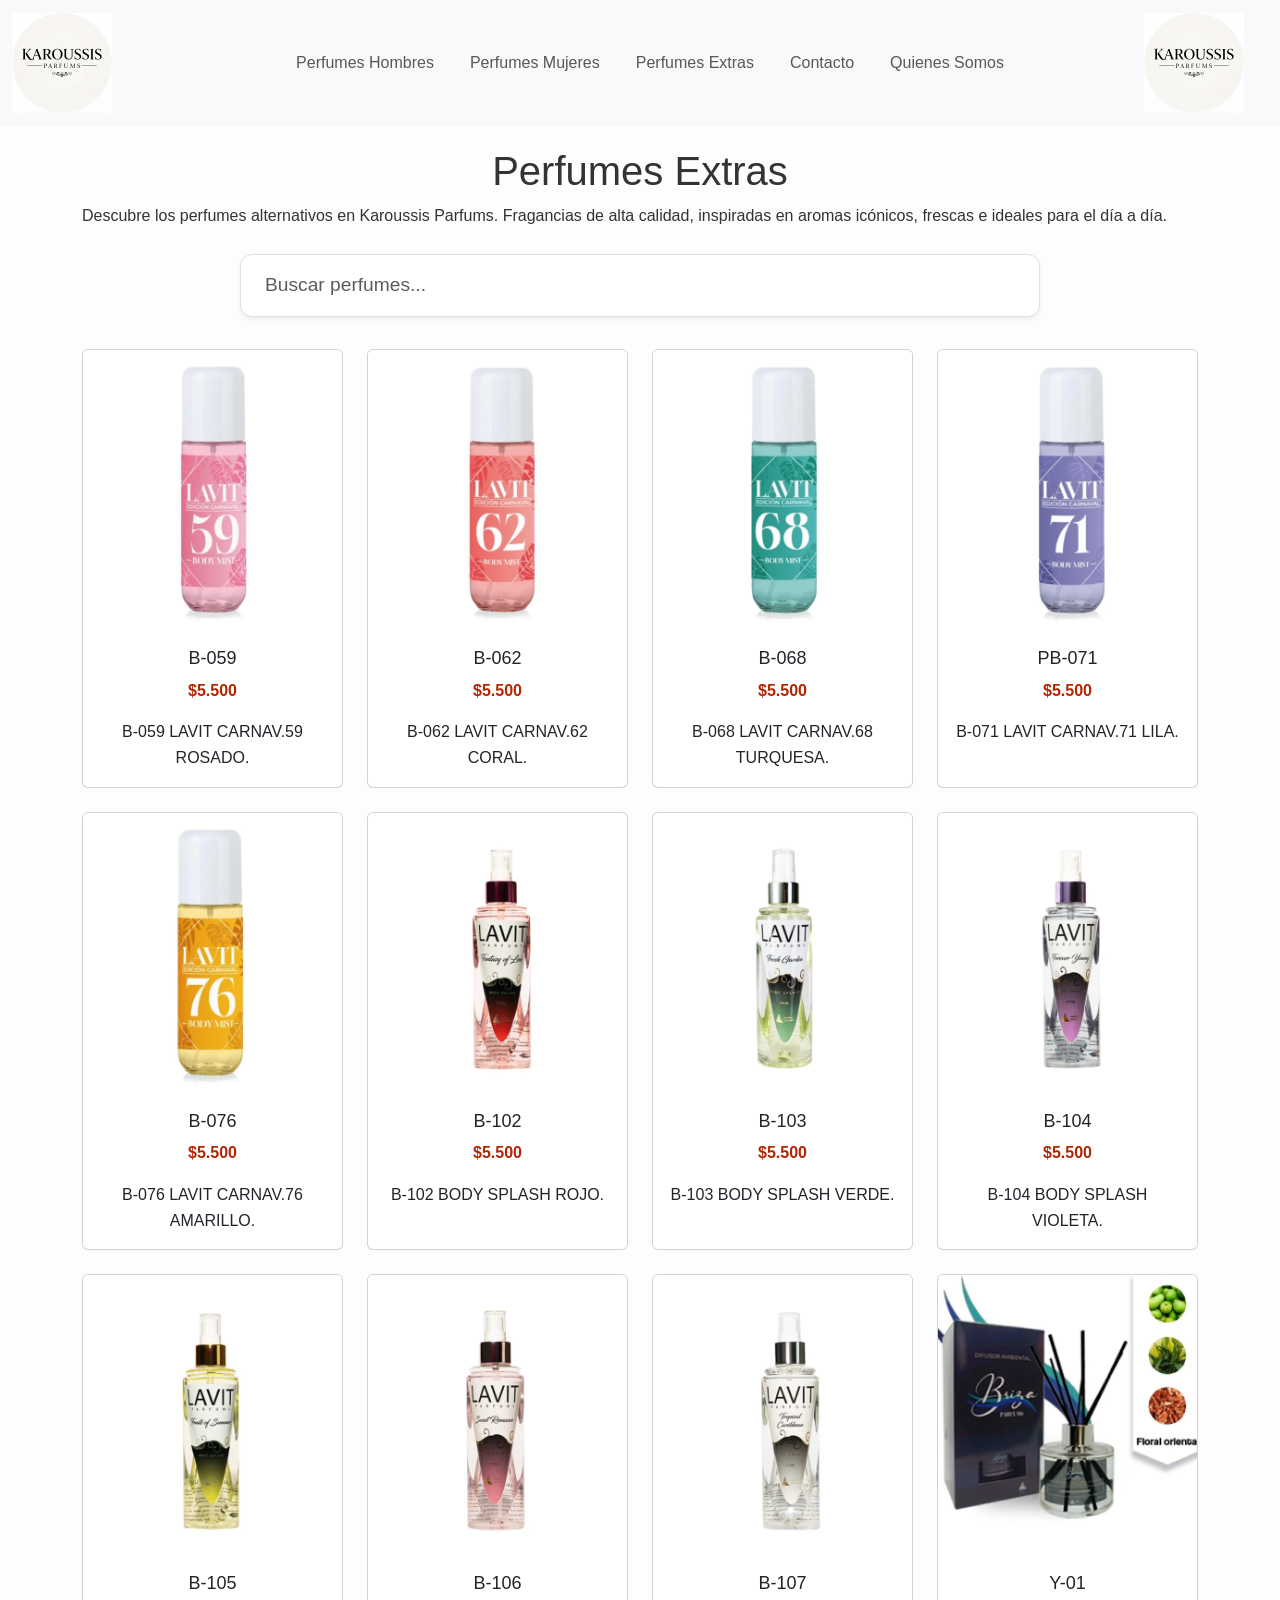
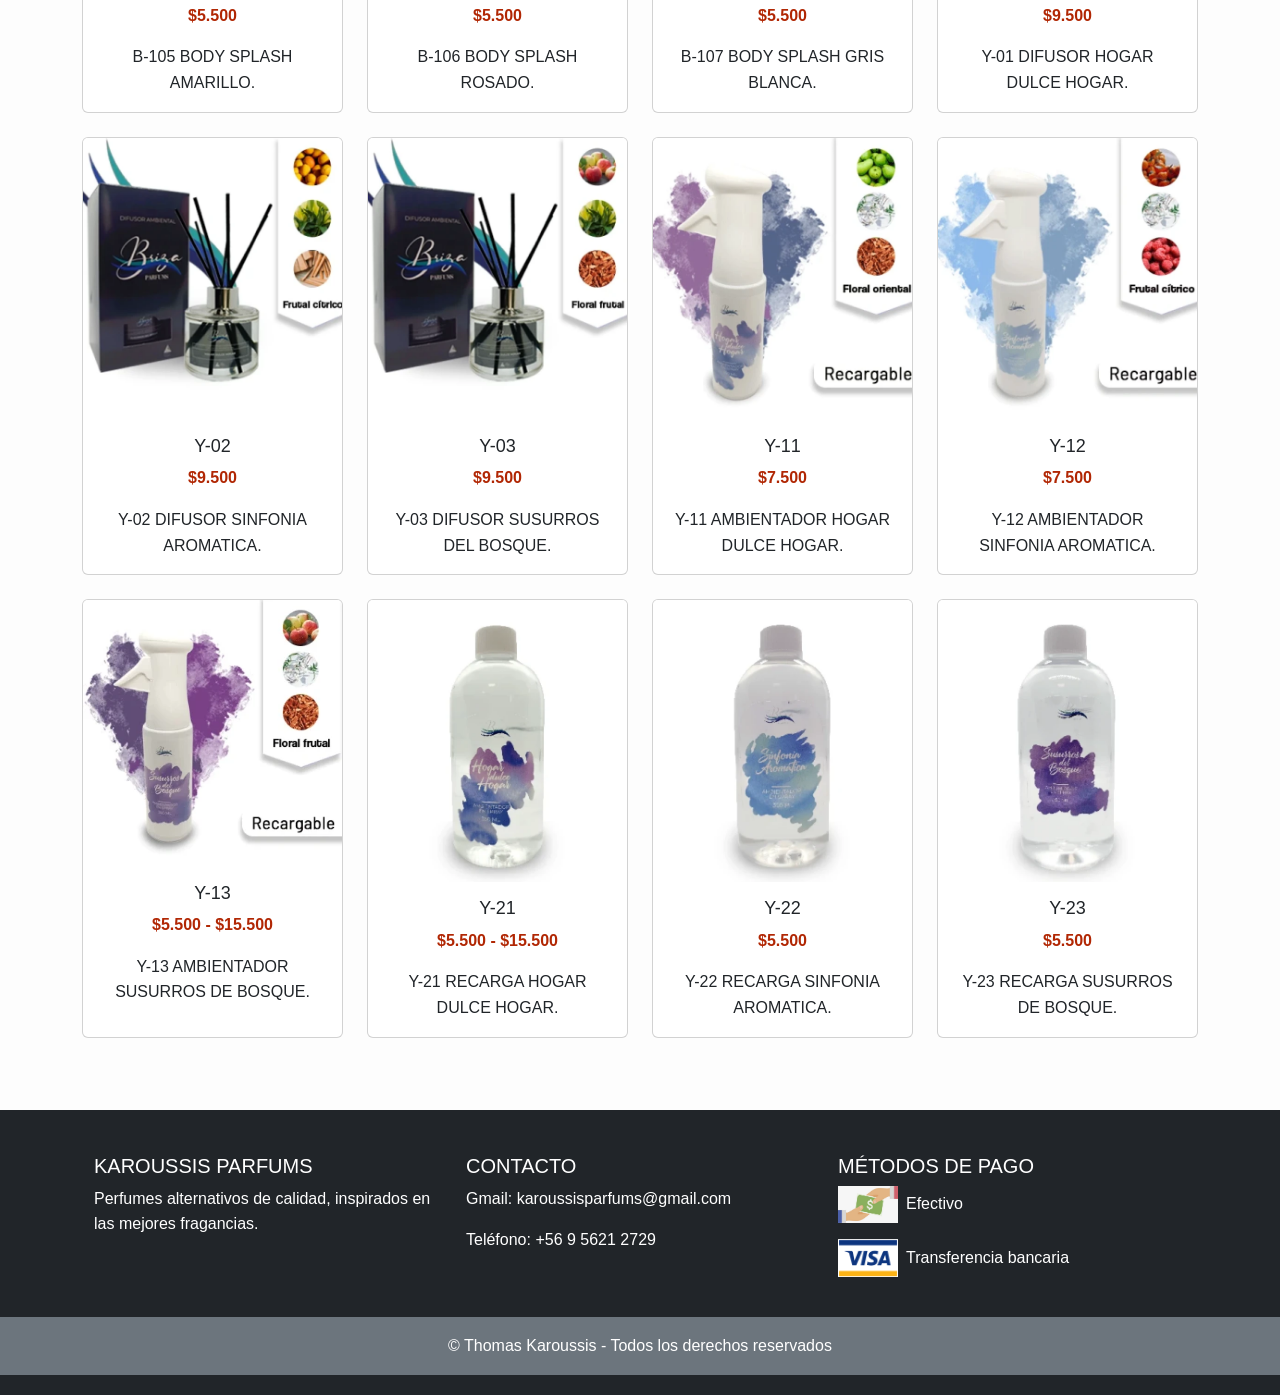
==== commit 9302439e: "Update extra.html" ====
--- a/extra.html
+++ b/extra.html
@@ -78,6 +78,60 @@
   <p class="card-text">Descubre los perfumes alternativos en Karoussis Parfums. Fragancias de alta calidad, inspiradas en aromas icónicos, frescas e ideales para el día a día.</p>
 </div>
 
+  <br>
+
+<div class="search-box position-relative" style="max-width:800px; margin:auto;">
+  <input id="searchInput" 
+         class="form-control shadow-sm px-4 py-3" 
+         type="search" 
+         placeholder="Buscar perfumes..." 
+         aria-label="Buscar"
+         style="font-size: 1.2rem; border-radius: 12px;">
+
+  <!-- Dropdown con resultados tipo tarjeta -->
+  <div id="searchList" 
+       class="dropdown-menu w-100 p-2 shadow-lg" 
+       style="display:none; max-height:400px; overflow-y:auto; border-radius: 12px;">
+  </div>
+</div>
+
+<script>
+const searchInput = document.getElementById("searchInput");
+
+searchInput.addEventListener("keyup", function() {
+  let filter = searchInput.value.toLowerCase();
+  let cards = Array.from(document.querySelectorAll(".card"));
+  let parentRow = document.querySelector(".row"); // contenedor principal de productos
+
+  if (filter === "") {
+    // Restaurar visibilidad original
+    cards.forEach(card => card.style.display = "");
+    return;
+  }
+
+  // Filtrar coincidencias
+  let matches = cards.filter(card => card.innerText.toLowerCase().includes(filter));
+
+  // Ordenar alfabéticamente por título
+  matches.sort((a, b) => {
+    let titleA = a.querySelector(".card-title").innerText.toLowerCase();
+    let titleB = b.querySelector(".card-title").innerText.toLowerCase();
+    return titleA.localeCompare(titleB);
+  });
+
+  // Ocultar todas
+  cards.forEach(card => card.style.display = "none");
+
+  // Mostrar coincidencias y reordenarlas al inicio
+  matches.forEach(card => {
+    card.style.display = "";
+    parentRow.insertBefore(card.parentElement, parentRow.firstChild);
+  });
+});
+
+
+</script>
+
 <!--COLUMNA 1 -->
 
 <div class="container mt-3 pt-3">
@@ -1240,4 +1294,4 @@
   </div>
 </footer>
 
-</html>+</html>
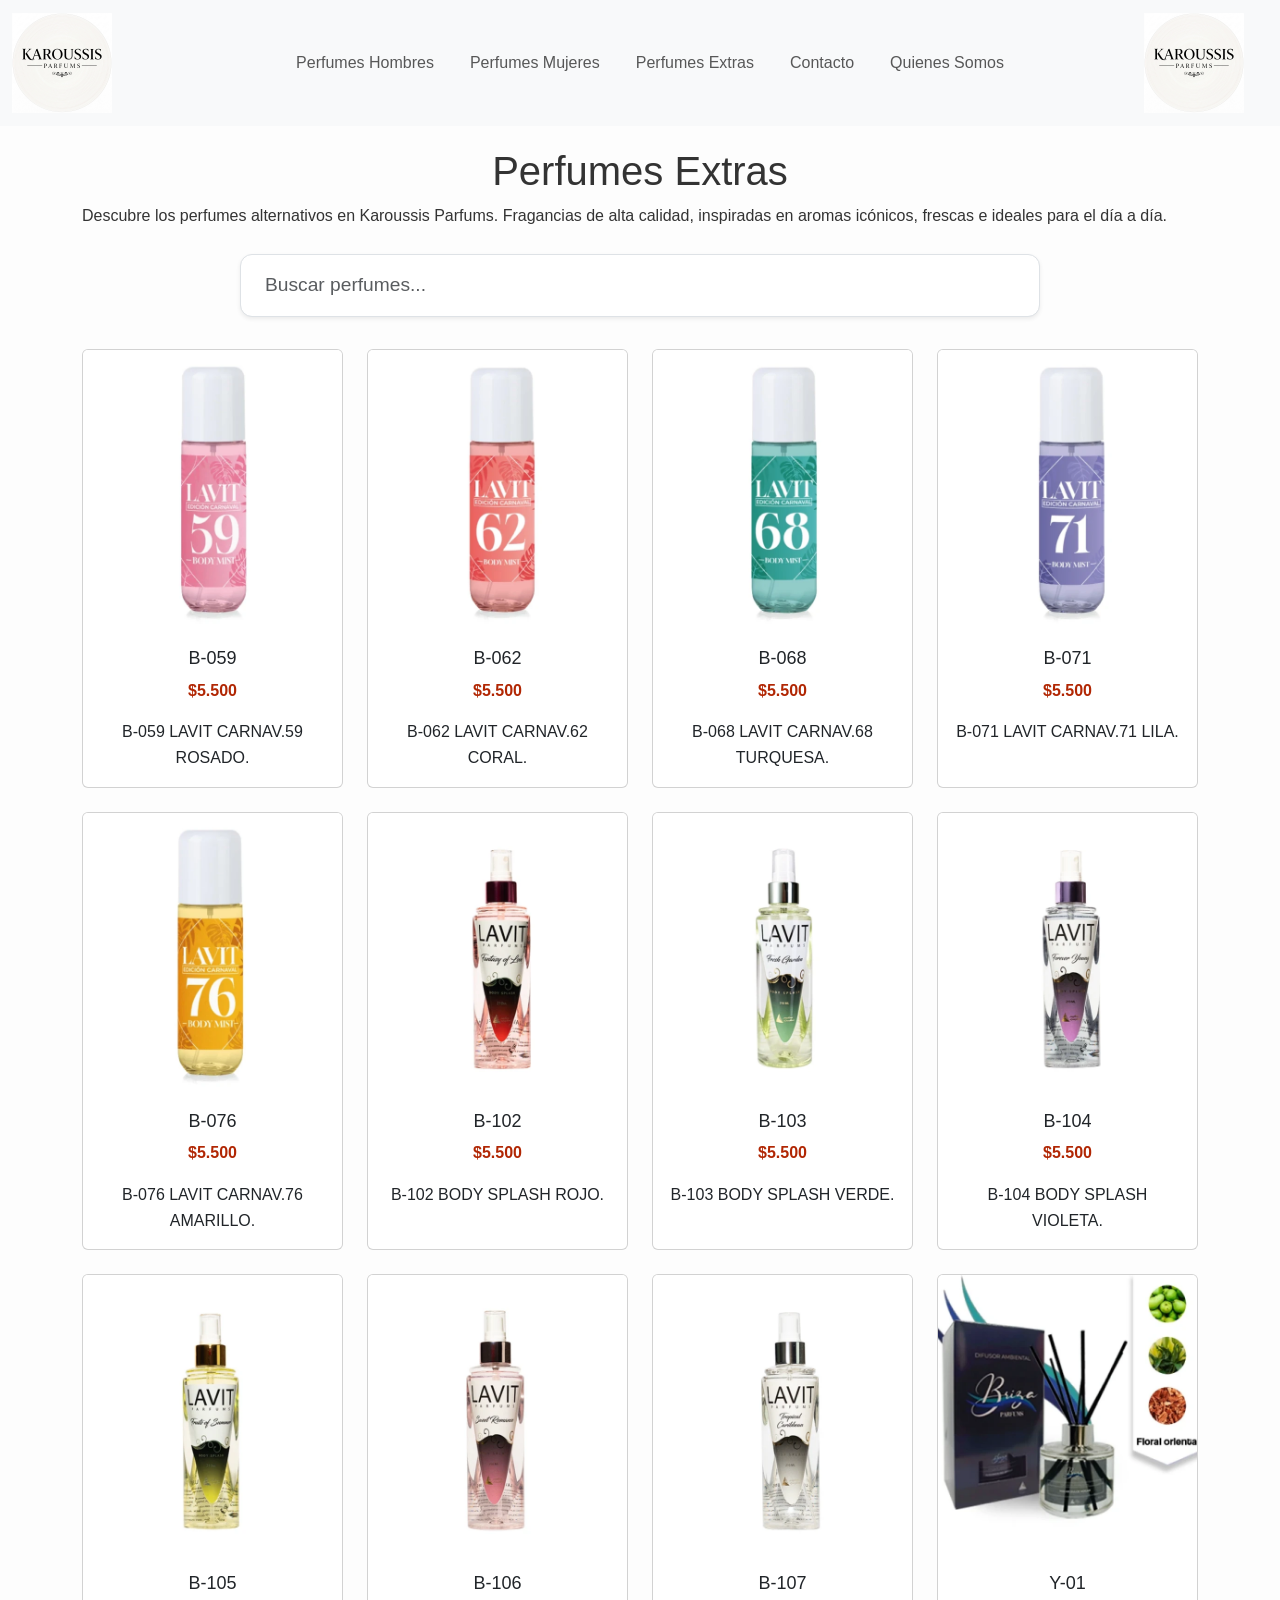
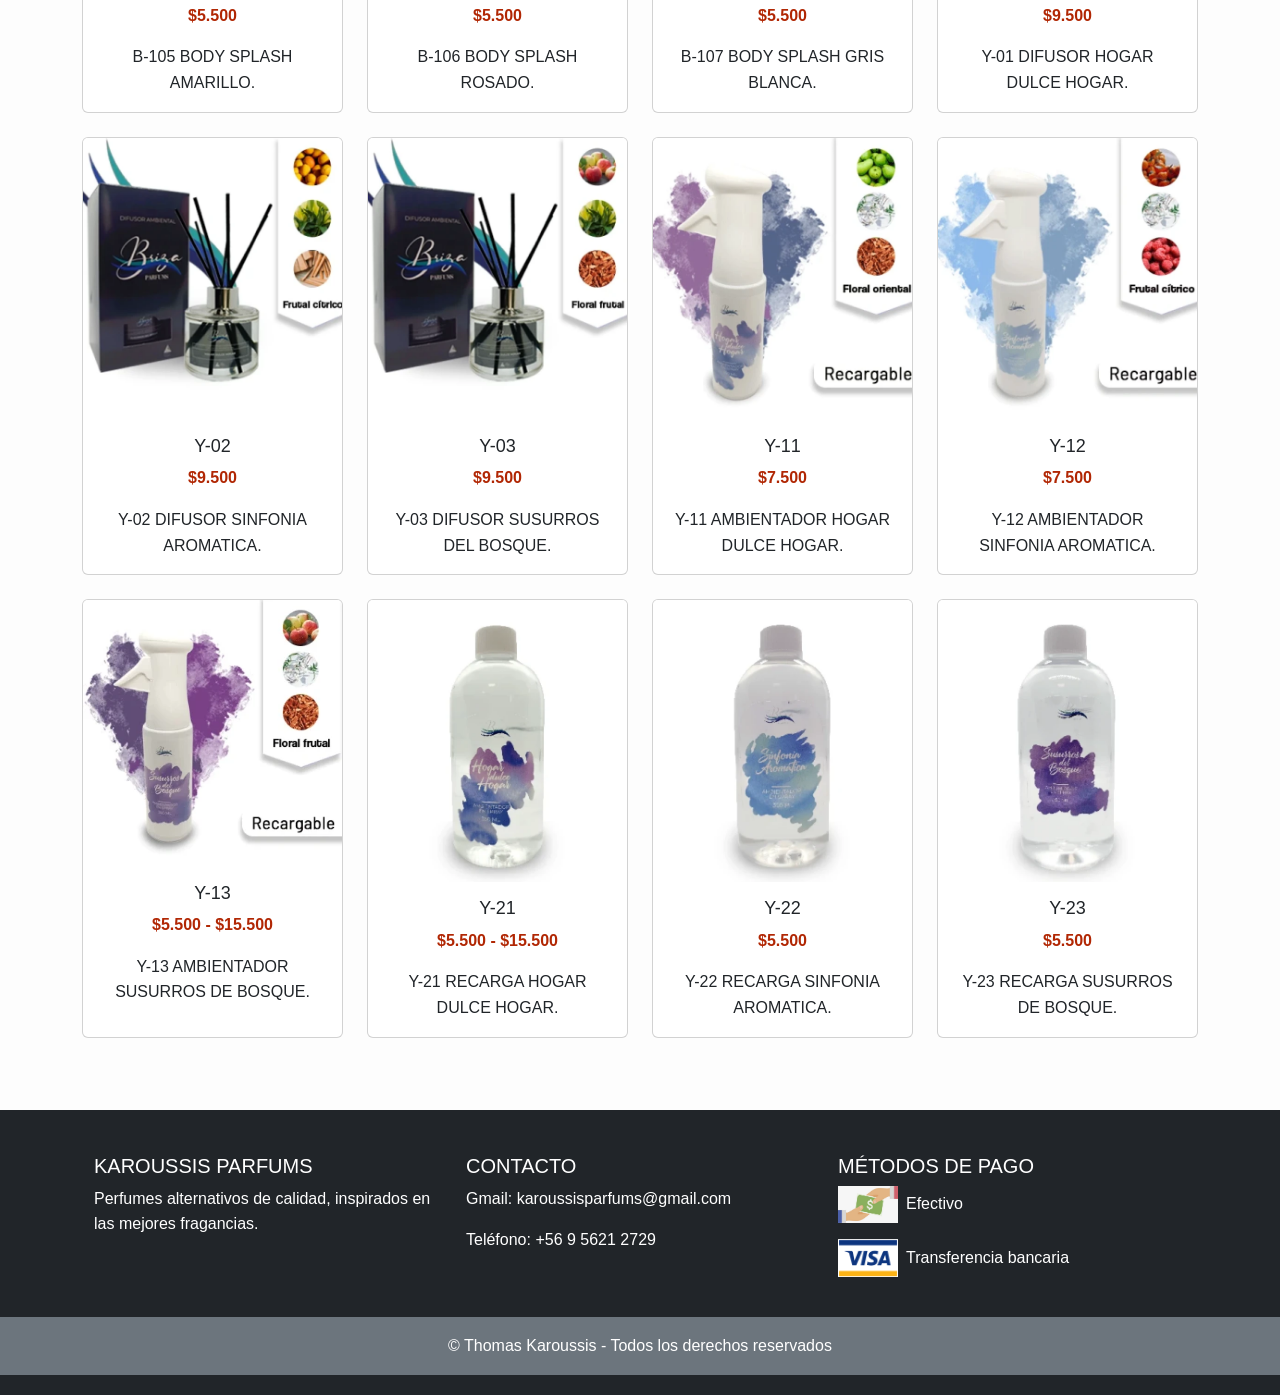
==== commit dab912fb: "Add files via upload" ====
--- a/extra.html
+++ b/extra.html
@@ -78,7 +78,7 @@
   <p class="card-text">Descubre los perfumes alternativos en Karoussis Parfums. Fragancias de alta calidad, inspiradas en aromas icónicos, frescas e ideales para el día a día.</p>
 </div>
 
-  <br>
+<br>
 
 <div class="search-box position-relative" style="max-width:800px; margin:auto;">
   <input id="searchInput" 
@@ -97,40 +97,60 @@
 
 <script>
 const searchInput = document.getElementById("searchInput");
-
-searchInput.addEventListener("keyup", function() {
+const parentRow = document.querySelector(".row");
+
+function restoreOriginalOrder() {
+  const children = Array.from(parentRow.children);
+  children.sort((a, b) => {
+    return parseInt(a.dataset.order, 10) - parseInt(b.dataset.order, 10);
+  });
+  parentRow.innerHTML = "";
+  children.forEach(ch => parentRow.appendChild(ch));
+}
+
+searchInput.addEventListener("keyup", function(e) {
   let filter = searchInput.value.toLowerCase();
   let cards = Array.from(document.querySelectorAll(".card"));
-  let parentRow = document.querySelector(".row"); // contenedor principal de productos
 
   if (filter === "") {
-    // Restaurar visibilidad original
     cards.forEach(card => card.style.display = "");
+    restoreOriginalOrder();
     return;
   }
 
-  // Filtrar coincidencias
   let matches = cards.filter(card => card.innerText.toLowerCase().includes(filter));
 
-  // Ordenar alfabéticamente por título
   matches.sort((a, b) => {
     let titleA = a.querySelector(".card-title").innerText.toLowerCase();
     let titleB = b.querySelector(".card-title").innerText.toLowerCase();
     return titleA.localeCompare(titleB);
   });
 
-  // Ocultar todas
   cards.forEach(card => card.style.display = "none");
 
-  // Mostrar coincidencias y reordenarlas al inicio
   matches.forEach(card => {
     card.style.display = "";
     parentRow.insertBefore(card.parentElement, parentRow.firstChild);
   });
 });
 
-
+searchInput.addEventListener("input", function() {
+  if (searchInput.value === "") {
+    restoreOriginalOrder();
+  }
+});
+
+document.addEventListener("keydown", function(e) {
+  if (e.key === "Escape") {
+    searchInput.value = "";
+    restoreOriginalOrder();
+  }
+});
 </script>
+
+
+
+
 
 <!--COLUMNA 1 -->
 
@@ -138,7 +158,7 @@
   <div class="row">
 
     <!-- Producto 1 -->
-    <div class="col-md-3 mb-4">
+    <div class="col-md-3 mb-4" data-order="1">
       <div class="card text-center h-100 zoom-card" data-bs-toggle="modal" data-bs-target="#perfume1Modal">
         <img src="img/extra/b59/b59100ml.webp" class="card-img-top" alt="B-059">
         <div class="card-body">
@@ -150,7 +170,7 @@
     </div>
 
     <!-- Producto 2 -->
-    <div class="col-md-3 mb-4">
+    <div class="col-md-3 mb-4" data-order="2">
       <div class="card text-center h-100 zoom-card" data-bs-toggle="modal" data-bs-target="#perfume2Modal">
         <img src="img/extra/b62/b62100ml.webp" class="card-img-top" alt="PB-062">
         <div class="card-body">
@@ -162,7 +182,7 @@
     </div>
 
     <!-- Producto 3 -->
-    <div class="col-md-3 mb-4">
+    <div class="col-md-3 mb-4" data-order="3">
       <div class="card text-center h-100 zoom-card" data-bs-toggle="modal" data-bs-target="#perfume3Modal">
         <img src="img/extra/b68/b68100ml.webp" class="card-img-top" alt="B-068">
         <div class="card-body">
@@ -174,11 +194,11 @@
     </div>
 
     <!-- Producto 4 -->
-    <div class="col-md-3 mb-4">
+    <div class="col-md-3 mb-4" data-order="4">
       <div class="card text-center h-100 zoom-card" data-bs-toggle="modal" data-bs-target="#perfume4Modal">
         <img src="img/extra/b71/b71100ml.webp" class="card-img-top" alt="B-071">
         <div class="card-body">
-          <h5 class="card-title">PB-071</h5>
+          <h5 class="card-title">B-071</h5>
           <p class="text-danger fw-bold">$5.500</p>
           <p class="card-text">B-071 LAVIT CARNAV.71 LILA.</p>
         </div>
@@ -361,7 +381,7 @@
   <div class="row">
 
     <!-- Producto 5 -->
-    <div class="col-md-3 mb-4">
+    <div class="col-md-3 mb-4" data-order="5">
       <div class="card text-center h-100 zoom-card" data-bs-toggle="modal" data-bs-target="#perfume5Modal">
         <img src="img/extra/b76/b76100ml.webp" class="card-img-top" alt="B-076">
         <div class="card-body">
@@ -373,7 +393,7 @@
     </div>
 
     <!-- Producto 6 -->
-    <div class="col-md-3 mb-4">
+    <div class="col-md-3 mb-4" data-order="6">
       <div class="card text-center h-100 zoom-card" data-bs-toggle="modal" data-bs-target="#perfume6Modal">
         <img src="img/extra/b102/b102210ml.webp" class="card-img-top" alt="B-102">
         <div class="card-body">
@@ -385,7 +405,7 @@
     </div>
 
     <!-- Producto 7 -->
-    <div class="col-md-3 mb-4">
+    <div class="col-md-3 mb-4" data-order="7">
       <div class="card text-center h-100 zoom-card" data-bs-toggle="modal" data-bs-target="#perfume7Modal">
         <img src="img/extra/b103/b103210ml.webp" class="card-img-top" alt="B-103">
         <div class="card-body">
@@ -397,7 +417,7 @@
     </div>
 
     <!-- Producto 8 -->
-    <div class="col-md-3 mb-4">
+    <div class="col-md-3 mb-4" data-order="8">
       <div class="card text-center h-100 zoom-card" data-bs-toggle="modal" data-bs-target="#perfume8Modal">
         <img src="img/extra/b104/b104210ml.webp" class="card-img-top" alt="B-104">
         <div class="card-body">
@@ -584,7 +604,7 @@
   <div class="row">
 
     <!-- Producto 9 -->
-    <div class="col-md-3 mb-4">
+    <div class="col-md-3 mb-4" data-order="9">
       <div class="card text-center h-100 zoom-card" data-bs-toggle="modal" data-bs-target="#perfume9Modal">
         <img src="img/extra/b105/b105210ml.webp" class="card-img-top" alt="B-105">
         <div class="card-body">
@@ -596,7 +616,7 @@
     </div>
 
     <!-- Producto 10 -->
-    <div class="col-md-3 mb-4">
+    <div class="col-md-3 mb-4" data-order="10">
       <div class="card text-center h-100 zoom-card" data-bs-toggle="modal" data-bs-target="#perfume10Modal">
         <img src="img/extra/b106/b106210ml.webp" class="card-img-top" alt="B-106">
         <div class="card-body">
@@ -608,7 +628,7 @@
     </div>
 
     <!-- Producto 11 -->
-    <div class="col-md-3 mb-4">
+    <div class="col-md-3 mb-4" data-order="11">
       <div class="card text-center h-100 zoom-card" data-bs-toggle="modal" data-bs-target="#perfume11Modal">
         <img src="img/extra/b107/b107210ml.webp" class="card-img-top" alt="B-107">
         <div class="card-body">
@@ -620,7 +640,7 @@
     </div>
 
     <!-- Producto 12 -->
-    <div class="col-md-3 mb-4">
+    <div class="col-md-3 mb-4" data-order="12">
       <div class="card text-center h-100 zoom-card" data-bs-toggle="modal" data-bs-target="#perfume12Modal">
         <img src="img/extra/y01/y1.webp" class="card-img-top" alt="Parfum F12">
         <div class="card-body">
@@ -807,7 +827,7 @@
   <div class="row">
 
     <!-- Producto 13 -->
-    <div class="col-md-3 mb-4">
+    <div class="col-md-3 mb-4" data-order="13">
       <div class="card text-center h-100 zoom-card" data-bs-toggle="modal" data-bs-target="#perfume13Modal">
         <img src="img/extra/y02/y2.webp" class="card-img-top" alt="Y-02">
         <div class="card-body">
@@ -819,7 +839,7 @@
     </div>
 
     <!-- Producto 14 -->
-    <div class="col-md-3 mb-4">
+    <div class="col-md-3 mb-4" data-order="14">
       <div class="card text-center h-100 zoom-card" data-bs-toggle="modal" data-bs-target="#perfume14Modal">
         <img src="img/extra/y03/y3.webp" class="card-img-top" alt="Y-03">
         <div class="card-body">
@@ -831,7 +851,7 @@
     </div>
 
     <!-- Producto 15 -->
-    <div class="col-md-3 mb-4">
+    <div class="col-md-3 mb-4" data-order="15">
       <div class="card text-center h-100 zoom-card" data-bs-toggle="modal" data-bs-target="#perfume15Modal">
         <img src="img/extra/y11/y11.webp" class="card-img-top" alt="Y-11">
         <div class="card-body">
@@ -843,7 +863,7 @@
     </div>
 
     <!-- Producto 16 -->
-    <div class="col-md-3 mb-4">
+    <div class="col-md-3 mb-4" data-order="16">
       <div class="card text-center h-100 zoom-card" data-bs-toggle="modal" data-bs-target="#perfume16Modal">
         <img src="img/extra/y12/y12.webp" class="card-img-top" alt="Y-12">
         <div class="card-body">
@@ -904,7 +924,7 @@
     <div class="modal-content">
       <!-- Título -->
       <div class="modal-header">
-        <h5 class="modal-title" id="perfume14Modal">PY-03</h5>
+        <h5 class="modal-title" id="perfume14Modal">Y-03</h5>
         <button type="button" class="btn-close" data-bs-dismiss="modal" aria-label="Cerrar"></button>
       </div>
 
@@ -1030,7 +1050,7 @@
   <div class="row">
 
     <!-- Producto 17 -->
-    <div class="col-md-3 mb-4">
+    <div class="col-md-3 mb-4" data-order="17">
       <div class="card text-center h-100 zoom-card" data-bs-toggle="modal" data-bs-target="#perfume17Modal">
         <img src="img/extra/y13/y13.webp" class="card-img-top" alt="Y-13">
         <div class="card-body">
@@ -1042,7 +1062,7 @@
     </div>
 
     <!-- Producto 18 -->
-    <div class="col-md-3 mb-4">
+    <div class="col-md-3 mb-4" data-order="18">
       <div class="card text-center h-100 zoom-card" data-bs-toggle="modal" data-bs-target="#perfume18Modal">
         <img src="img/extra/y21/y21.webp" class="card-img-top" alt="Y-21">
         <div class="card-body">
@@ -1054,7 +1074,7 @@
     </div>
 
     <!-- Producto 19 -->
-    <div class="col-md-3 mb-4">
+    <div class="col-md-3 mb-4" data-order="19">
       <div class="card text-center h-100 zoom-card" data-bs-toggle="modal" data-bs-target="#perfume19Modal">
         <img src="img/extra/y22/y22.webp" class="card-img-top" alt="Y-22">
         <div class="card-body">
@@ -1066,7 +1086,7 @@
     </div>
 
     <!-- Producto 20 -->
-    <div class="col-md-3 mb-4">
+    <div class="col-md-3 mb-4" data-order="20">
       <div class="card text-center h-100 zoom-card" data-bs-toggle="modal" data-bs-target="#perfume20Modal">
         <img src="img/extra/y23/y23.webp" class="card-img-top" alt="Y-23">
         <div class="card-body">
@@ -1294,4 +1314,4 @@
   </div>
 </footer>
 
-</html>
+</html>
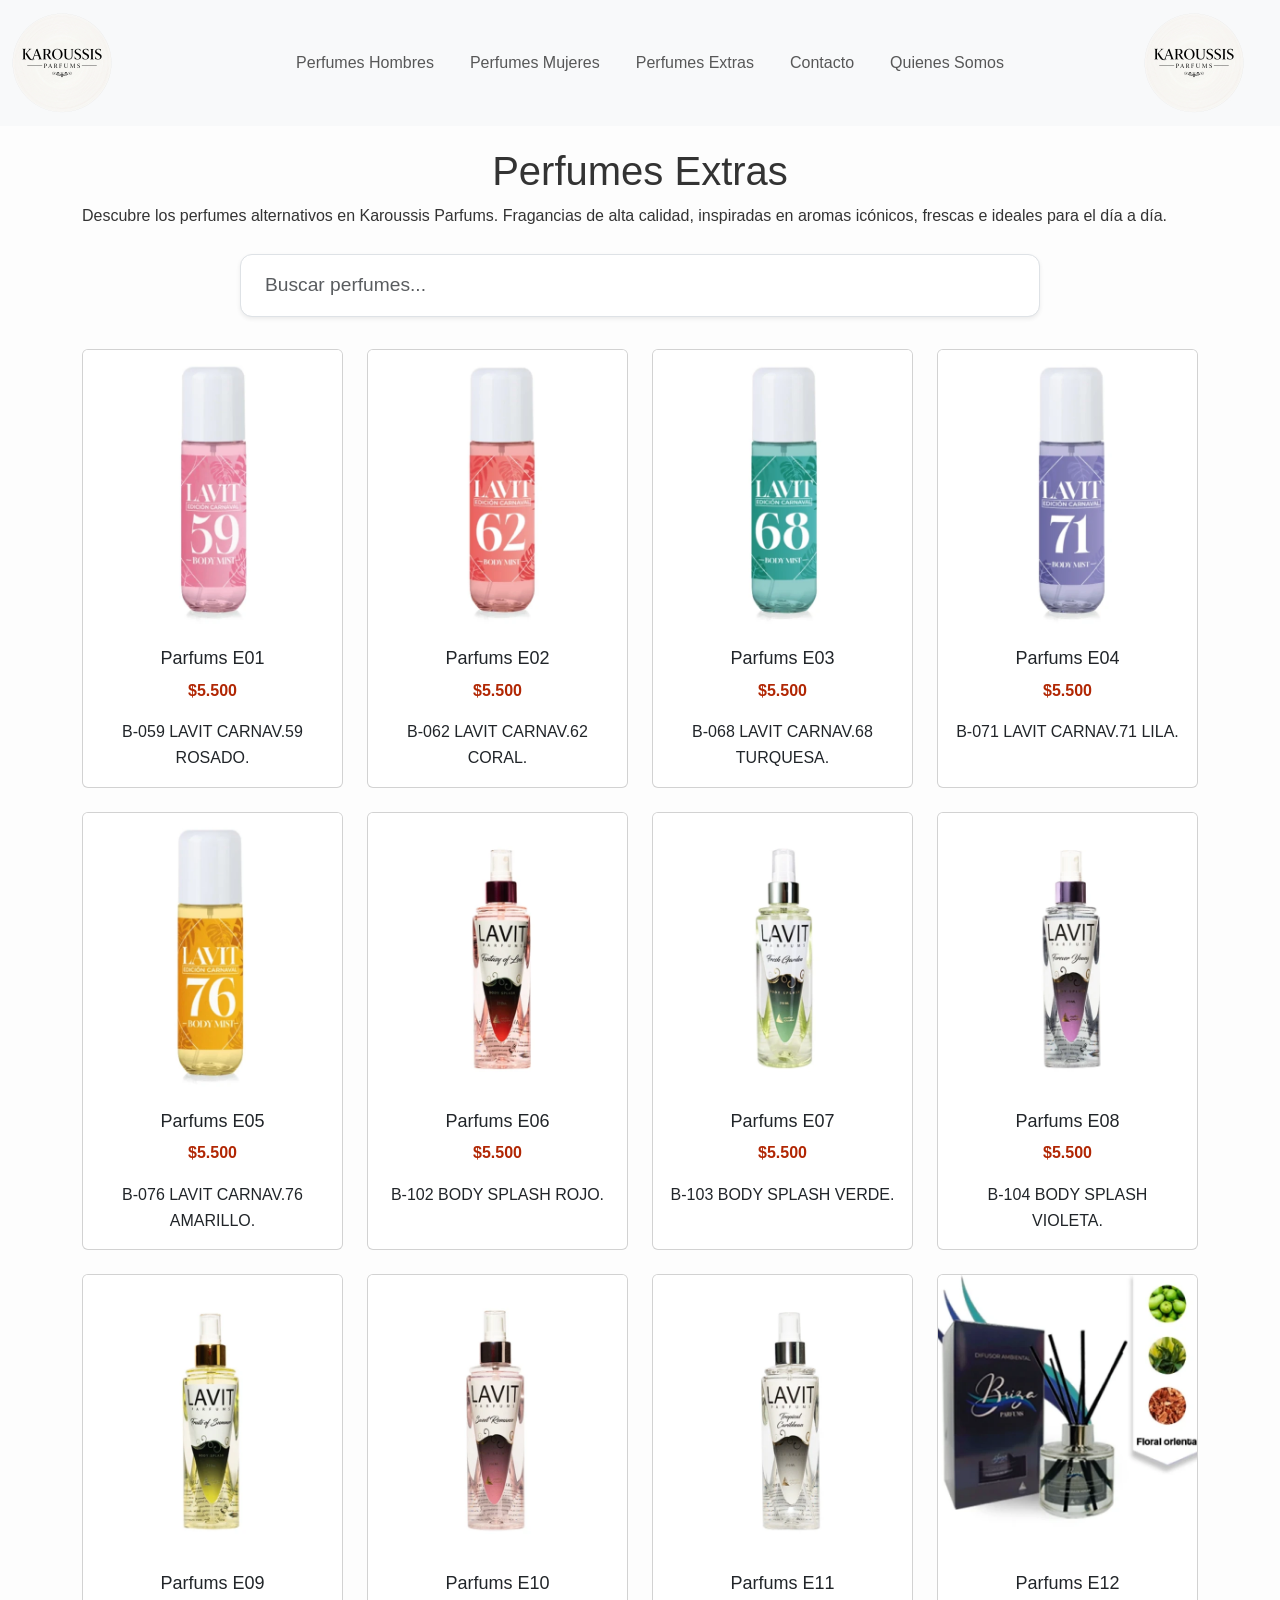
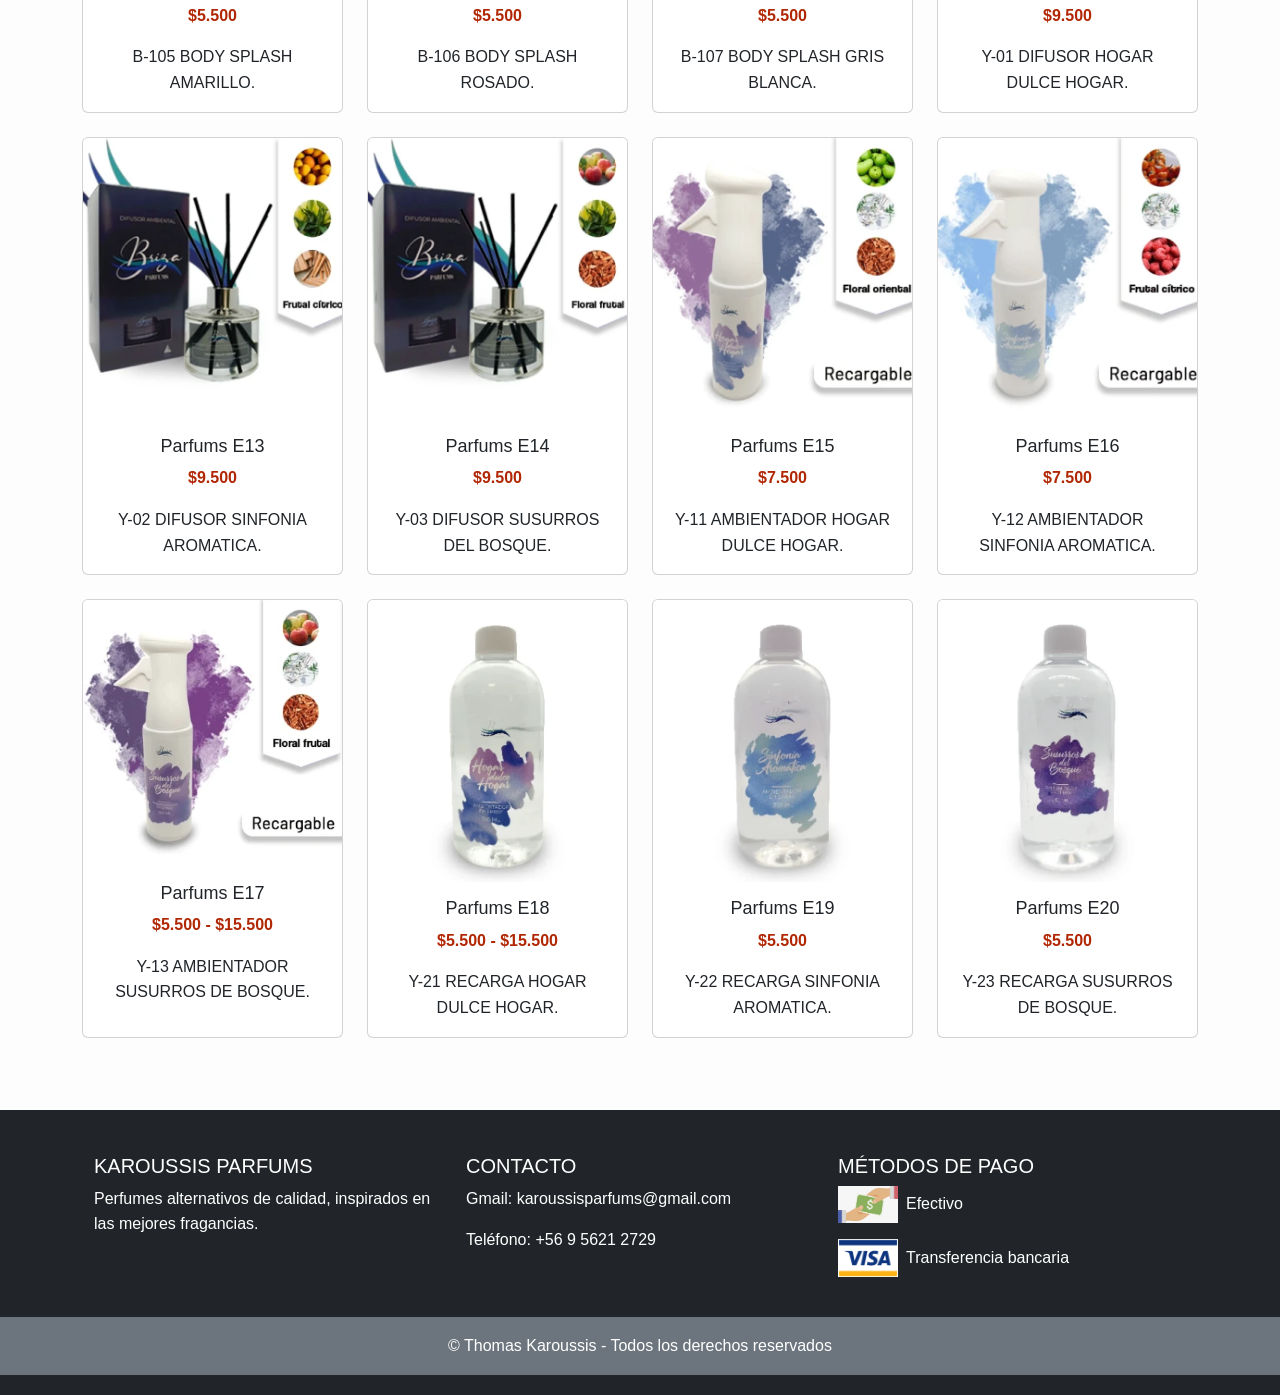
==== commit a37bd596: "Add files via upload" ====
--- a/extra.html
+++ b/extra.html
@@ -98,60 +98,61 @@
 <script>
 const searchInput = document.getElementById("searchInput");
 const parentRow = document.querySelector(".row");
-
-function restoreOriginalOrder() {
-  const children = Array.from(parentRow.children);
-  children.sort((a, b) => {
-    return parseInt(a.dataset.order, 10) - parseInt(b.dataset.order, 10);
-  });
-  parentRow.innerHTML = "";
-  children.forEach(ch => parentRow.appendChild(ch));
+const cards = Array.from(document.querySelectorAll(".card"));
+
+// 🔹 Función para extraer el número de "Parfums Hxx"
+function getParfumNumber(card) {
+  let title = card.querySelector(".card-title").innerText;
+  let match = title.match(/E(\d+)/i);
+  return match ? parseInt(match[1], 10) : 9999; // si no hay número, lo manda al final
 }
 
-searchInput.addEventListener("keyup", function(e) {
+// 🔹 Tu código actual (queda intacto)
+searchInput.addEventListener("keyup", function() {
   let filter = searchInput.value.toLowerCase();
   let cards = Array.from(document.querySelectorAll(".card"));
+  let parentRow = document.querySelector(".row"); // contenedor principal de productos
 
   if (filter === "") {
+    // Restaurar visibilidad original
     cards.forEach(card => card.style.display = "");
-    restoreOriginalOrder();
+    // 🔹 Agregado: ordenar por número Hxx y reconstruir
+    let sorted = cards.sort((a, b) => getParfumNumber(a) - getParfumNumber(b));
+    parentRow.innerHTML = "";
+    sorted.forEach(card => parentRow.appendChild(card.parentElement));
     return;
   }
 
+  // Filtrar coincidencias
   let matches = cards.filter(card => card.innerText.toLowerCase().includes(filter));
 
+  // Ordenar alfabéticamente por título
   matches.sort((a, b) => {
     let titleA = a.querySelector(".card-title").innerText.toLowerCase();
     let titleB = b.querySelector(".card-title").innerText.toLowerCase();
     return titleA.localeCompare(titleB);
   });
 
+  // Ocultar todas
   cards.forEach(card => card.style.display = "none");
 
+  // Mostrar coincidencias y reordenarlas al inicio
   matches.forEach(card => {
     card.style.display = "";
     parentRow.insertBefore(card.parentElement, parentRow.firstChild);
   });
 });
 
+// 🔹 EXTRA: escuchar el evento "input" (cuando borras con la X)
 searchInput.addEventListener("input", function() {
   if (searchInput.value === "") {
-    restoreOriginalOrder();
-  }
-});
-
-document.addEventListener("keydown", function(e) {
-  if (e.key === "Escape") {
-    searchInput.value = "";
-    restoreOriginalOrder();
+    let sorted = cards.sort((a, b) => getParfumNumber(a) - getParfumNumber(b));
+    parentRow.innerHTML = "";
+    sorted.forEach(card => parentRow.appendChild(card.parentElement));
   }
 });
 </script>
 
-
-
-
-
 <!--COLUMNA 1 -->
 
 <div class="container mt-3 pt-3">
@@ -160,9 +161,9 @@
     <!-- Producto 1 -->
     <div class="col-md-3 mb-4" data-order="1">
       <div class="card text-center h-100 zoom-card" data-bs-toggle="modal" data-bs-target="#perfume1Modal">
-        <img src="img/extra/b59/b59100ml.webp" class="card-img-top" alt="B-059">
-        <div class="card-body">
-          <h5 class="card-title">B-059</h5>
+        <img src="img/extra/b59/b59100ml.webp" class="card-img-top" alt="Parfums E01">
+        <div class="card-body">
+          <h5 class="card-title">Parfums E01</h5>
           <p class="text-danger fw-bold">$5.500</p>
           <p class="card-text">B-059 LAVIT CARNAV.59 ROSADO.</p>
         </div>
@@ -172,9 +173,9 @@
     <!-- Producto 2 -->
     <div class="col-md-3 mb-4" data-order="2">
       <div class="card text-center h-100 zoom-card" data-bs-toggle="modal" data-bs-target="#perfume2Modal">
-        <img src="img/extra/b62/b62100ml.webp" class="card-img-top" alt="PB-062">
-        <div class="card-body">
-          <h5 class="card-title">B-062</h5>
+        <img src="img/extra/b62/b62100ml.webp" class="card-img-top" alt="Parfums E02">
+        <div class="card-body">
+          <h5 class="card-title">Parfums E02</h5>
           <p class="text-danger fw-bold">$5.500</p>
           <p class="card-text">B-062 LAVIT CARNAV.62 CORAL.</p>
         </div>
@@ -184,9 +185,9 @@
     <!-- Producto 3 -->
     <div class="col-md-3 mb-4" data-order="3">
       <div class="card text-center h-100 zoom-card" data-bs-toggle="modal" data-bs-target="#perfume3Modal">
-        <img src="img/extra/b68/b68100ml.webp" class="card-img-top" alt="B-068">
-        <div class="card-body">
-          <h5 class="card-title">B-068</h5>
+        <img src="img/extra/b68/b68100ml.webp" class="card-img-top" alt="Parfums E03">
+        <div class="card-body">
+          <h5 class="card-title">Parfums E03</h5>
           <p class="text-danger fw-bold">$5.500</p>
           <p class="card-text">B-068 LAVIT CARNAV.68 TURQUESA.</p>
         </div>
@@ -196,9 +197,9 @@
     <!-- Producto 4 -->
     <div class="col-md-3 mb-4" data-order="4">
       <div class="card text-center h-100 zoom-card" data-bs-toggle="modal" data-bs-target="#perfume4Modal">
-        <img src="img/extra/b71/b71100ml.webp" class="card-img-top" alt="B-071">
-        <div class="card-body">
-          <h5 class="card-title">B-071</h5>
+        <img src="img/extra/b71/b71100ml.webp" class="card-img-top" alt="Parfums E04">
+        <div class="card-body">
+          <h5 class="card-title">Parfums E04</h5>
           <p class="text-danger fw-bold">$5.500</p>
           <p class="card-text">B-071 LAVIT CARNAV.71 LILA.</p>
         </div>
@@ -213,7 +214,7 @@
     <div class="modal-content">
       <!-- Título -->
       <div class="modal-header">
-        <h5 class="modal-title" id="perfume1Label">B-059</h5>
+        <h5 class="modal-title" id="perfume1Label">Parfums E01</h5>
         <button type="button" class="btn-close" data-bs-dismiss="modal" aria-label="Cerrar"></button>
       </div>
 
@@ -255,7 +256,7 @@
     <div class="modal-content">
       <!-- Título -->
       <div class="modal-header">
-        <h5 class="modal-title" id="perfume2Modal">B-062</h5>
+        <h5 class="modal-title" id="perfume2Modal">Parfums E02</h5>
         <button type="button" class="btn-close" data-bs-dismiss="modal" aria-label="Cerrar"></button>
       </div>
 
@@ -297,7 +298,7 @@
     <div class="modal-content">
       <!-- Título -->
       <div class="modal-header">
-        <h5 class="modal-title" id="perfume3Modal">B-068</h5>
+        <h5 class="modal-title" id="perfume3Modal">Parfums E03</h5>
         <button type="button" class="btn-close" data-bs-dismiss="modal" aria-label="Cerrar"></button>
       </div>
 
@@ -339,7 +340,7 @@
     <div class="modal-content">
       <!-- Título -->
       <div class="modal-header">
-        <h5 class="modal-title" id="perfume4Modal">B-071</h5>
+        <h5 class="modal-title" id="perfume4Modal">Parfums E04</h5>
         <button type="button" class="btn-close" data-bs-dismiss="modal" aria-label="Cerrar"></button>
       </div>
 
@@ -383,9 +384,9 @@
     <!-- Producto 5 -->
     <div class="col-md-3 mb-4" data-order="5">
       <div class="card text-center h-100 zoom-card" data-bs-toggle="modal" data-bs-target="#perfume5Modal">
-        <img src="img/extra/b76/b76100ml.webp" class="card-img-top" alt="B-076">
-        <div class="card-body">
-          <h5 class="card-title">B-076</h5>
+        <img src="img/extra/b76/b76100ml.webp" class="card-img-top" alt="Parfums E05">
+        <div class="card-body">
+          <h5 class="card-title">Parfums E05</h5>
           <p class="text-danger fw-bold">$5.500</p>
           <p class="card-text">B-076 LAVIT CARNAV.76 AMARILLO.</p>
         </div>
@@ -395,9 +396,9 @@
     <!-- Producto 6 -->
     <div class="col-md-3 mb-4" data-order="6">
       <div class="card text-center h-100 zoom-card" data-bs-toggle="modal" data-bs-target="#perfume6Modal">
-        <img src="img/extra/b102/b102210ml.webp" class="card-img-top" alt="B-102">
-        <div class="card-body">
-          <h5 class="card-title">B-102</h5>
+        <img src="img/extra/b102/b102210ml.webp" class="card-img-top" alt="Parfums E06">
+        <div class="card-body">
+          <h5 class="card-title">Parfums E06</h5>
           <p class="text-danger fw-bold">$5.500</p>
           <p class="card-text">B-102 BODY SPLASH ROJO.</p>
         </div>
@@ -407,9 +408,9 @@
     <!-- Producto 7 -->
     <div class="col-md-3 mb-4" data-order="7">
       <div class="card text-center h-100 zoom-card" data-bs-toggle="modal" data-bs-target="#perfume7Modal">
-        <img src="img/extra/b103/b103210ml.webp" class="card-img-top" alt="B-103">
-        <div class="card-body">
-          <h5 class="card-title">B-103</h5>
+        <img src="img/extra/b103/b103210ml.webp" class="card-img-top" alt="Parfums E07">
+        <div class="card-body">
+          <h5 class="card-title">Parfums E07</h5>
           <p class="text-danger fw-bold">$5.500</p>
           <p class="card-text">B-103 BODY SPLASH VERDE.</p>
         </div>
@@ -419,9 +420,9 @@
     <!-- Producto 8 -->
     <div class="col-md-3 mb-4" data-order="8">
       <div class="card text-center h-100 zoom-card" data-bs-toggle="modal" data-bs-target="#perfume8Modal">
-        <img src="img/extra/b104/b104210ml.webp" class="card-img-top" alt="B-104">
-        <div class="card-body">
-          <h5 class="card-title">B-104</h5>
+        <img src="img/extra/b104/b104210ml.webp" class="card-img-top" alt="Parfums E08">
+        <div class="card-body">
+          <h5 class="card-title">Parfums E08</h5>
           <p class="text-danger fw-bold">$5.500</p>
           <p class="card-text">B-104 BODY SPLASH VIOLETA.</p>
         </div>
@@ -436,7 +437,7 @@
     <div class="modal-content">
       <!-- Título -->
       <div class="modal-header">
-        <h5 class="modal-title" id="perfume5Label">B-076</h5>
+        <h5 class="modal-title" id="perfume5Label">Parfums E05</h5>
         <button type="button" class="btn-close" data-bs-dismiss="modal" aria-label="Cerrar"></button>
       </div>
 
@@ -478,7 +479,7 @@
     <div class="modal-content">
       <!-- Título -->
       <div class="modal-header">
-        <h5 class="modal-title" id="perfume6Modal">B-102</h5>
+        <h5 class="modal-title" id="perfume6Modal">Parfums E06</h5>
         <button type="button" class="btn-close" data-bs-dismiss="modal" aria-label="Cerrar"></button>
       </div>
 
@@ -520,7 +521,7 @@
     <div class="modal-content">
       <!-- Título -->
       <div class="modal-header">
-        <h5 class="modal-title" id="perfume7Modal">B-103</h5>
+        <h5 class="modal-title" id="perfume7Modal">Parfums E07</h5>
         <button type="button" class="btn-close" data-bs-dismiss="modal" aria-label="Cerrar"></button>
       </div>
 
@@ -562,7 +563,7 @@
     <div class="modal-content">
       <!-- Título -->
       <div class="modal-header">
-        <h5 class="modal-title" id="perfume8Modal">B-104</h5>
+        <h5 class="modal-title" id="perfume8Modal">Parfums E08</h5>
         <button type="button" class="btn-close" data-bs-dismiss="modal" aria-label="Cerrar"></button>
       </div>
 
@@ -606,9 +607,9 @@
     <!-- Producto 9 -->
     <div class="col-md-3 mb-4" data-order="9">
       <div class="card text-center h-100 zoom-card" data-bs-toggle="modal" data-bs-target="#perfume9Modal">
-        <img src="img/extra/b105/b105210ml.webp" class="card-img-top" alt="B-105">
-        <div class="card-body">
-          <h5 class="card-title">B-105</h5>
+        <img src="img/extra/b105/b105210ml.webp" class="card-img-top" alt="Parfums E09">
+        <div class="card-body">
+          <h5 class="card-title">Parfums E09</h5>
           <p class="text-danger fw-bold">$5.500</p>
           <p class="card-text">B-105 BODY SPLASH AMARILLO.</p>
         </div>
@@ -618,9 +619,9 @@
     <!-- Producto 10 -->
     <div class="col-md-3 mb-4" data-order="10">
       <div class="card text-center h-100 zoom-card" data-bs-toggle="modal" data-bs-target="#perfume10Modal">
-        <img src="img/extra/b106/b106210ml.webp" class="card-img-top" alt="B-106">
-        <div class="card-body">
-          <h5 class="card-title">B-106</h5>
+        <img src="img/extra/b106/b106210ml.webp" class="card-img-top" alt="Parfums E10">
+        <div class="card-body">
+          <h5 class="card-title">Parfums E10</h5>
           <p class="text-danger fw-bold">$5.500</p>
           <p class="card-text">B-106 BODY SPLASH ROSADO.</p>
         </div>
@@ -630,9 +631,9 @@
     <!-- Producto 11 -->
     <div class="col-md-3 mb-4" data-order="11">
       <div class="card text-center h-100 zoom-card" data-bs-toggle="modal" data-bs-target="#perfume11Modal">
-        <img src="img/extra/b107/b107210ml.webp" class="card-img-top" alt="B-107">
-        <div class="card-body">
-          <h5 class="card-title">B-107</h5>
+        <img src="img/extra/b107/b107210ml.webp" class="card-img-top" alt="Parfums E11">
+        <div class="card-body">
+          <h5 class="card-title">Parfums E11</h5>
           <p class="text-danger fw-bold">$5.500</p>
           <p class="card-text">B-107 BODY SPLASH GRIS BLANCA.</p>
         </div>
@@ -642,9 +643,9 @@
     <!-- Producto 12 -->
     <div class="col-md-3 mb-4" data-order="12">
       <div class="card text-center h-100 zoom-card" data-bs-toggle="modal" data-bs-target="#perfume12Modal">
-        <img src="img/extra/y01/y1.webp" class="card-img-top" alt="Parfum F12">
-        <div class="card-body">
-          <h5 class="card-title">Y-01</h5>
+        <img src="img/extra/y01/y1.webp" class="card-img-top" alt="Parfums E12">
+        <div class="card-body">
+          <h5 class="card-title">Parfums E12</h5>
           <p class="text-danger fw-bold">$9.500</p>
           <p class="card-text">Y-01 DIFUSOR HOGAR DULCE HOGAR.</p>
         </div>
@@ -659,7 +660,7 @@
     <div class="modal-content">
       <!-- Título -->
       <div class="modal-header">
-        <h5 class="modal-title" id="perfume9Modal">B-105</h5>
+        <h5 class="modal-title" id="perfume9Modal">Parfums E09</h5>
         <button type="button" class="btn-close" data-bs-dismiss="modal" aria-label="Cerrar"></button>
       </div>
 
@@ -701,7 +702,7 @@
     <div class="modal-content">
       <!-- Título -->
       <div class="modal-header">
-        <h5 class="modal-title" id="perfume10Modal">B-106</h5>
+        <h5 class="modal-title" id="perfume10Modal">Parfums E10</h5>
         <button type="button" class="btn-close" data-bs-dismiss="modal" aria-label="Cerrar"></button>
       </div>
 
@@ -743,7 +744,7 @@
     <div class="modal-content">
       <!-- Título -->
       <div class="modal-header">
-        <h5 class="modal-title" id="perfume11Modal">B-107</h5>
+        <h5 class="modal-title" id="perfume11Modal">Parfums E11</h5>
         <button type="button" class="btn-close" data-bs-dismiss="modal" aria-label="Cerrar"></button>
       </div>
 
@@ -785,7 +786,7 @@
     <div class="modal-content">
       <!-- Título -->
       <div class="modal-header">
-        <h5 class="modal-title" id="perfume12Modal">Y-01</h5>
+        <h5 class="modal-title" id="perfume12Modal">Parfums E12</h5>
         <button type="button" class="btn-close" data-bs-dismiss="modal" aria-label="Cerrar"></button>
       </div>
 
@@ -829,9 +830,9 @@
     <!-- Producto 13 -->
     <div class="col-md-3 mb-4" data-order="13">
       <div class="card text-center h-100 zoom-card" data-bs-toggle="modal" data-bs-target="#perfume13Modal">
-        <img src="img/extra/y02/y2.webp" class="card-img-top" alt="Y-02">
-        <div class="card-body">
-          <h5 class="card-title">Y-02</h5>
+        <img src="img/extra/y02/y2.webp" class="card-img-top" alt="Parfums E13">
+        <div class="card-body">
+          <h5 class="card-title">Parfums E13</h5>
           <p class="text-danger fw-bold">$9.500</p>
           <p class="card-text">Y-02 DIFUSOR SINFONIA AROMATICA.</p>
         </div>
@@ -841,9 +842,9 @@
     <!-- Producto 14 -->
     <div class="col-md-3 mb-4" data-order="14">
       <div class="card text-center h-100 zoom-card" data-bs-toggle="modal" data-bs-target="#perfume14Modal">
-        <img src="img/extra/y03/y3.webp" class="card-img-top" alt="Y-03">
-        <div class="card-body">
-          <h5 class="card-title">Y-03</h5>
+        <img src="img/extra/y03/y3.webp" class="card-img-top" alt="Parfums E14">
+        <div class="card-body">
+          <h5 class="card-title">Parfums E14</h5>
           <p class="text-danger fw-bold">$9.500</p>
           <p class="card-text">Y-03 DIFUSOR SUSURROS DEL BOSQUE.</p>
         </div>
@@ -853,9 +854,9 @@
     <!-- Producto 15 -->
     <div class="col-md-3 mb-4" data-order="15">
       <div class="card text-center h-100 zoom-card" data-bs-toggle="modal" data-bs-target="#perfume15Modal">
-        <img src="img/extra/y11/y11.webp" class="card-img-top" alt="Y-11">
-        <div class="card-body">
-          <h5 class="card-title">Y-11</h5>
+        <img src="img/extra/y11/y11.webp" class="card-img-top" alt="Parfums E15">
+        <div class="card-body">
+          <h5 class="card-title">Parfums E15</h5>
           <p class="text-danger fw-bold">$7.500</p>
           <p class="card-text">Y-11 AMBIENTADOR HOGAR DULCE HOGAR.</p>
         </div>
@@ -865,9 +866,9 @@
     <!-- Producto 16 -->
     <div class="col-md-3 mb-4" data-order="16">
       <div class="card text-center h-100 zoom-card" data-bs-toggle="modal" data-bs-target="#perfume16Modal">
-        <img src="img/extra/y12/y12.webp" class="card-img-top" alt="Y-12">
-        <div class="card-body">
-          <h5 class="card-title">Y-12</h5>
+        <img src="img/extra/y12/y12.webp" class="card-img-top" alt="Parfums E16">
+        <div class="card-body">
+          <h5 class="card-title">Parfums E16</h5>
           <p class="text-danger fw-bold">$7.500</p>
           <p class="card-text">Y-12 AMBIENTADOR SINFONIA AROMATICA.</p>
         </div>
@@ -882,7 +883,7 @@
     <div class="modal-content">
       <!-- Título -->
       <div class="modal-header">
-        <h5 class="modal-title" id="perfume13Label">Y-02</h5>
+        <h5 class="modal-title" id="perfume13Label">Parfums E13</h5>
         <button type="button" class="btn-close" data-bs-dismiss="modal" aria-label="Cerrar"></button>
       </div>
 
@@ -924,7 +925,7 @@
     <div class="modal-content">
       <!-- Título -->
       <div class="modal-header">
-        <h5 class="modal-title" id="perfume14Modal">Y-03</h5>
+        <h5 class="modal-title" id="perfume14Modal">Parfums E14</h5>
         <button type="button" class="btn-close" data-bs-dismiss="modal" aria-label="Cerrar"></button>
       </div>
 
@@ -966,7 +967,7 @@
     <div class="modal-content">
       <!-- Título -->
       <div class="modal-header">
-        <h5 class="modal-title" id="perfume15Modal">Y-11</h5>
+        <h5 class="modal-title" id="perfume15Modal">Parfums E15</h5>
         <button type="button" class="btn-close" data-bs-dismiss="modal" aria-label="Cerrar"></button>
       </div>
 
@@ -1008,7 +1009,7 @@
     <div class="modal-content">
       <!-- Título -->
       <div class="modal-header">
-        <h5 class="modal-title" id="perfume16Modal">Y-12</h5>
+        <h5 class="modal-title" id="perfume16Modal">Parfums E16</h5>
         <button type="button" class="btn-close" data-bs-dismiss="modal" aria-label="Cerrar"></button>
       </div>
 
@@ -1052,9 +1053,9 @@
     <!-- Producto 17 -->
     <div class="col-md-3 mb-4" data-order="17">
       <div class="card text-center h-100 zoom-card" data-bs-toggle="modal" data-bs-target="#perfume17Modal">
-        <img src="img/extra/y13/y13.webp" class="card-img-top" alt="Y-13">
-        <div class="card-body">
-          <h5 class="card-title">Y-13</h5>
+        <img src="img/extra/y13/y13.webp" class="card-img-top" alt="Parfums E17">
+        <div class="card-body">
+          <h5 class="card-title">Parfums E17</h5>
           <p class="text-danger fw-bold">$5.500 - $15.500</p>
           <p class="card-text">Y-13 AMBIENTADOR SUSURROS DE BOSQUE.</p>
         </div>
@@ -1064,9 +1065,9 @@
     <!-- Producto 18 -->
     <div class="col-md-3 mb-4" data-order="18">
       <div class="card text-center h-100 zoom-card" data-bs-toggle="modal" data-bs-target="#perfume18Modal">
-        <img src="img/extra/y21/y21.webp" class="card-img-top" alt="Y-21">
-        <div class="card-body">
-          <h5 class="card-title">Y-21</h5>
+        <img src="img/extra/y21/y21.webp" class="card-img-top" alt="Parfums E18">
+        <div class="card-body">
+          <h5 class="card-title">Parfums E18</h5>
           <p class="text-danger fw-bold">$5.500 - $15.500</p>
           <p class="card-text">Y-21 RECARGA HOGAR DULCE HOGAR.</p>
         </div>
@@ -1076,9 +1077,9 @@
     <!-- Producto 19 -->
     <div class="col-md-3 mb-4" data-order="19">
       <div class="card text-center h-100 zoom-card" data-bs-toggle="modal" data-bs-target="#perfume19Modal">
-        <img src="img/extra/y22/y22.webp" class="card-img-top" alt="Y-22">
-        <div class="card-body">
-          <h5 class="card-title">Y-22</h5>
+        <img src="img/extra/y22/y22.webp" class="card-img-top" alt="Parfums E19">
+        <div class="card-body">
+          <h5 class="card-title">Parfums E19</h5>
           <p class="text-danger fw-bold">$5.500</p>
           <p class="card-text">Y-22 RECARGA SINFONIA AROMATICA.</p>
         </div>
@@ -1088,9 +1089,9 @@
     <!-- Producto 20 -->
     <div class="col-md-3 mb-4" data-order="20">
       <div class="card text-center h-100 zoom-card" data-bs-toggle="modal" data-bs-target="#perfume20Modal">
-        <img src="img/extra/y23/y23.webp" class="card-img-top" alt="Y-23">
-        <div class="card-body">
-          <h5 class="card-title">Y-23</h5>
+        <img src="img/extra/y23/y23.webp" class="card-img-top" alt="Parfums E20">
+        <div class="card-body">
+          <h5 class="card-title">Parfums E20</h5>
           <p class="text-danger fw-bold">$5.500</p>
           <p class="card-text">Y-23 RECARGA SUSURROS DE BOSQUE.</p>
         </div>
@@ -1105,7 +1106,7 @@
     <div class="modal-content">
       <!-- Título -->
       <div class="modal-header">
-        <h5 class="modal-title" id="perfume17Label">Y-13</h5>
+        <h5 class="modal-title" id="perfume17Label">Parfums E17</h5>
         <button type="button" class="btn-close" data-bs-dismiss="modal" aria-label="Cerrar"></button>
       </div>
 
@@ -1147,7 +1148,7 @@
     <div class="modal-content">
       <!-- Título -->
       <div class="modal-header">
-        <h5 class="modal-title" id="perfume18Modal">Y-21</h5>
+        <h5 class="modal-title" id="perfume18Modal">Parfums E18</h5>
         <button type="button" class="btn-close" data-bs-dismiss="modal" aria-label="Cerrar"></button>
       </div>
 
@@ -1189,7 +1190,7 @@
     <div class="modal-content">
       <!-- Título -->
       <div class="modal-header">
-        <h5 class="modal-title" id="perfume19Modal">Y-22</h5>
+        <h5 class="modal-title" id="perfume19Modal">Parfums E19</h5>
         <button type="button" class="btn-close" data-bs-dismiss="modal" aria-label="Cerrar"></button>
       </div>
 
@@ -1231,7 +1232,7 @@
     <div class="modal-content">
       <!-- Título -->
       <div class="modal-header">
-        <h5 class="modal-title" id="perfume20Modal">Y-23</h5>
+        <h5 class="modal-title" id="perfume20Modal">Parfums E20</h5>
         <button type="button" class="btn-close" data-bs-dismiss="modal" aria-label="Cerrar"></button>
       </div>
 
